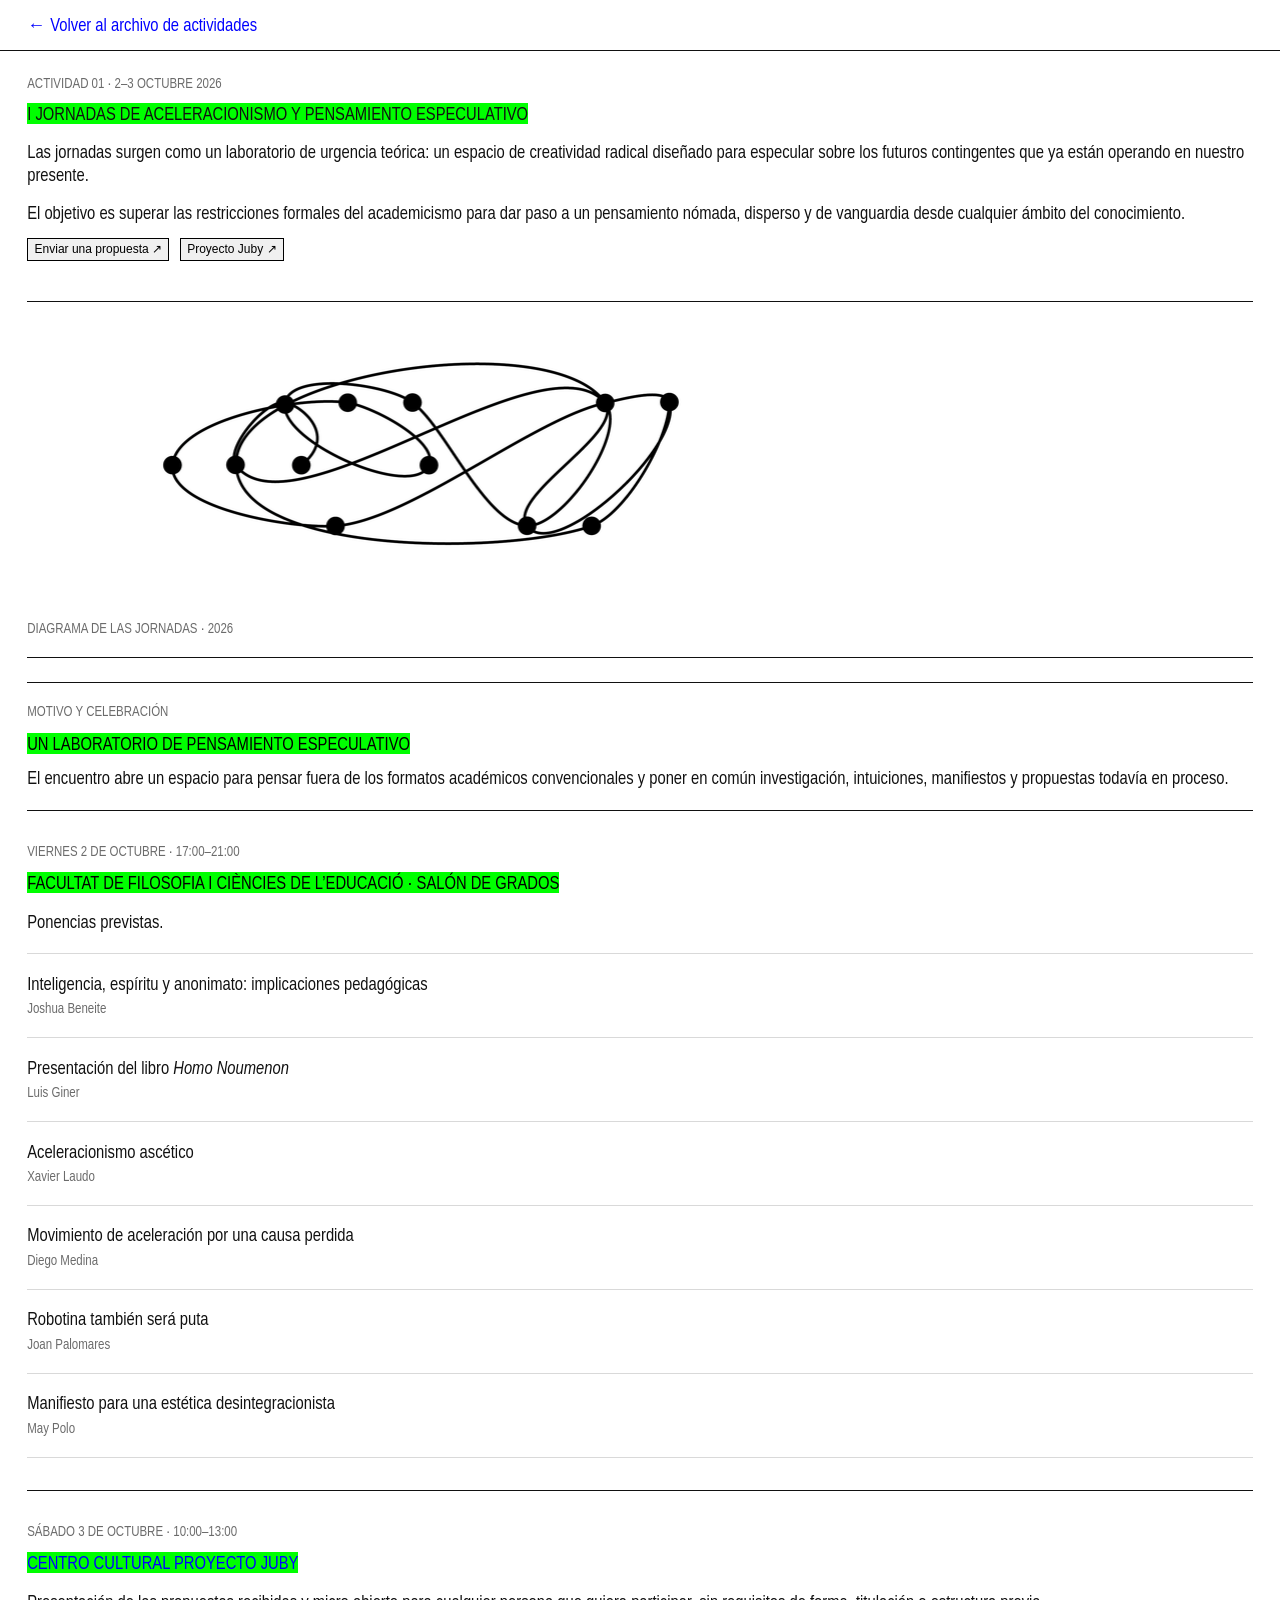
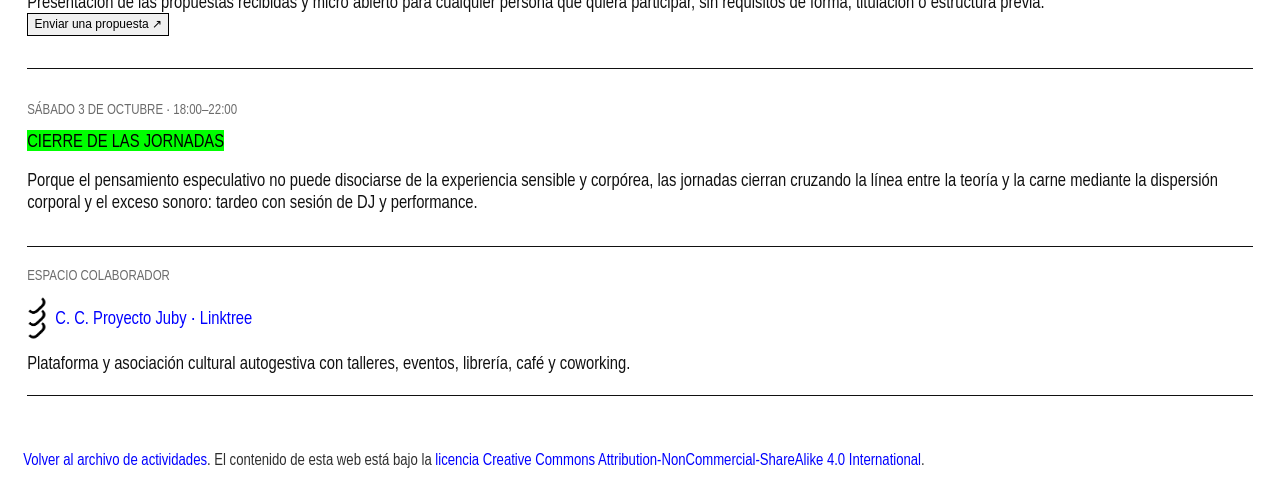
==== actividades/jornadas-aceleracionismo-2026/index.html @ 1d17f60e "Mantiene vivo el universo y reduce la escala" ====
<!doctype html>
<html lang="es">
  <head>
    <meta charset="UTF-8" />
    <meta name="viewport" content="width=device-width, initial-scale=1" />
    <meta name="ROBOTS" content="INDEX,FOLLOW" />
    <meta
      name="description"
      content="Programa de las I Jornadas de Aceleracionismo y Pensamiento Especulativo de KLUB DEL LIBRE, 2 y 3 de octubre de 2026."
    />
    <meta name="theme-color" content="#ffffff" media="(prefers-color-scheme: light)" />
    <meta name="theme-color" content="#000000" media="(prefers-color-scheme: dark)" />
    <link rel="stylesheet" href="../../style.css?v=20260817b" />
    <link rel="icon" type="image/png" href="../../assets/img/favicon/favicon-96x96.png" sizes="96x96" media="(prefers-color-scheme: light)" />
    <link rel="icon" type="image/svg+xml" href="../../assets/img/favicon/favicon.svg" media="(prefers-color-scheme: light)" />
    <link rel="icon" type="image/svg+xml" href="../../assets/img/favicon/favicon-dark.svg" media="(prefers-color-scheme: dark)" />
    <link rel="shortcut icon" href="../../assets/img/favicon/favicon.ico" media="(prefers-color-scheme: light)" />
    <title>I Jornadas de Aceleracionismo y Pensamiento Especulativo — KLUB DEL LIBRE</title>
  </head>
  <body class="cycle-page activity-page">
    <a class="skip-link" href="#contenido">Saltar al contenido</a>

    <header class="cycle-page-header">
      <a href="../../#actividades">← Volver al archivo de actividades</a>
    </header>

    <main id="contenido">
      <section class="section archive-section cycle-detail activity-detail">
        <div class="cycle-detail-heading">
          <p class="card-label">Actividad 01 · 2–3 octubre 2026</p>
          <h1 id="jornadas-2026-title">I Jornadas de Aceleracionismo y Pensamiento Especulativo</h1>
          <p>
            Las jornadas surgen como un laboratorio de urgencia teórica: un espacio de
            creatividad radical diseñado para especular sobre los futuros contingentes que
            ya están operando en nuestro presente.
          </p>
          <p>
            El objetivo es superar las restricciones formales del academicismo para dar paso
            a un pensamiento nómada, disperso y de vanguardia desde cualquier ámbito del
            conocimiento.
          </p>
          <p class="cycle-actions">
            <a href="https://form.jotform.com/261442561121042" target="_blank" rel="noopener noreferrer">Enviar una propuesta</a>
            <a href="https://www.instagram.com/cc.juby_/" target="_blank" rel="noopener noreferrer">Proyecto Juby</a>
          </p>
        </div>

        <figure class="event-visual">
          <img
            src="../../assets/img/activities/jornadas-aceleracionismo-2026.png"
            alt="Diagrama orbital de las Jornadas de Aceleracionismo y Pensamiento Especulativo"
            width="799"
            height="290"
          />
          <figcaption>Diagrama de las jornadas · 2026</figcaption>
        </figure>

        <article class="cycle-archive" aria-labelledby="jornadas-2026-title">
          <div class="cycle-foundation">
            <p class="card-label">Motivo y celebración</p>
            <h3>Un laboratorio de pensamiento especulativo</h3>
            <p>
              El encuentro abre un espacio para pensar fuera de los formatos académicos
              convencionales y poner en común investigación, intuiciones, manifiestos y
              propuestas todavía en proceso.
            </p>
          </div>

          <ol class="phase-list event-program">
            <li class="cycle-phase">
              <div class="phase-heading">
                <p class="card-label">Viernes 2 de octubre · 17:00–21:00</p>
                <h3>Facultat de Filosofia i Ciències de l’Educació · Salón de Grados</h3>
              </div>
              <div class="phase-body">
                <p>Ponencias previstas.</p>
                <ul class="cycle-reading-list">
                  <li>
                    <span>Inteligencia, espíritu y anonimato: implicaciones pedagógicas</span>
                    <small>Joshua Beneite</small>
                  </li>
                  <li>
                    <span>Presentación del libro <em>Homo Noumenon</em></span>
                    <small>Luis Giner</small>
                  </li>
                  <li>
                    <span>Aceleracionismo ascético</span>
                    <small>Xavier Laudo</small>
                  </li>
                  <li>
                    <span>Movimiento de aceleración por una causa perdida</span>
                    <small>Diego Medina</small>
                  </li>
                  <li>
                    <span>Robotina también será puta</span>
                    <small>Joan Palomares</small>
                  </li>
                  <li>
                    <span>Manifiesto para una estética desintegracionista</span>
                    <small>May Polo</small>
                  </li>
                </ul>
              </div>
            </li>

            <li class="cycle-phase">
              <div class="phase-heading">
                <p class="card-label">Sábado 3 de octubre · 10:00–13:00</p>
                <h3><a href="https://www.instagram.com/cc.juby_/" target="_blank" rel="noopener noreferrer">Centro Cultural Proyecto Juby</a></h3>
              </div>
              <div class="phase-body">
                <p>
                  Presentación de las propuestas recibidas y micro abierto para cualquier
                  persona que quiera participar, sin requisitos de forma, titulación o
                  estructura previa.
                </p>
                <p class="cycle-actions">
                  <a href="https://form.jotform.com/261442561121042" target="_blank" rel="noopener noreferrer">Enviar una propuesta</a>
                </p>
              </div>
            </li>

            <li class="cycle-phase">
              <div class="phase-heading">
                <p class="card-label">Sábado 3 de octubre · 18:00–22:00</p>
                <h3>Cierre de las jornadas</h3>
              </div>
              <div class="phase-body">
                <p>
                  Porque el pensamiento especulativo no puede disociarse de la experiencia
                  sensible y corpórea, las jornadas cierran cruzando la línea entre la teoría
                  y la carne mediante la dispersión corporal y el exceso sonoro: tardeo con
                  sesión de DJ y performance.
                </p>
              </div>
            </li>
          </ol>

          <div class="cycle-foundation">
            <p class="card-label">Espacio colaborador</p>
            <p class="event-partner-line">
              <img src="../../assets/img/partners/proyecto-juby-mark.png" alt="" />
              <a href="https://linktr.ee/proyectojuby" target="_blank" rel="noopener noreferrer">C. C. Proyecto Juby · Linktree</a>
            </p>
            <p>
              Plataforma y asociación cultural autogestiva con talleres, eventos, librería,
              café y coworking.
            </p>
          </div>
        </article>
      </section>
    </main>

    <footer class="site-footer cycle-page-footer">
      <p>
        <a href="../../#actividades">Volver al archivo de actividades</a>. El contenido de
        esta web está bajo la
        <a href="https://creativecommons.org/licenses/by-nc-sa/4.0/deed.es" target="_blank" rel="noopener noreferrer">licencia Creative Commons Attribution-NonCommercial-ShareAlike 4.0 International</a>.
      </p>
    </footer>
  </body>
</html>
---- style.css ----
@font-face {
  font-family: "Fira Code";
  src:
    url("assets/fonts/FiraCode-Regular.woff2") format("woff2"),
    url("assets/fonts/FiraCode-Regular.woff") format("woff"),
    url("assets/fonts/FiraCode-Regular.ttf") format("truetype");
  font-weight: 400;
  font-style: normal;
  font-display: swap;
}

:root {
  --paper: #ffffff;
  --ink: #111111;
  --quiet: #6b6b6b;
  --active: #228f46;
  --link-blue: #0000ff;
  --marker-green: #00ff00;
  --rule: #d9d9d9;
  --rail: 16rem;
  --content: 49rem;
  --section-type: 1.125rem;
  --section-leading: 1.25;
  --section-meta: 0.875rem;
  --footer-type: 1rem;
  --nav-type: 0.9375rem;
  --button-type: 0.75rem;
  --font-narrow: "Arial Narrow", "Aptos Narrow", "Helvetica Neue Condensed", "Liberation Sans Narrow", Arial, sans-serif;
}

* {
  box-sizing: border-box;
}

html {
  scroll-behavior: smooth;
}

body {
  margin: 0;
  background: var(--paper);
  color: var(--ink);
  font-family: var(--font-narrow);
  font-size: var(--section-type);
  font-stretch: condensed;
  font-weight: 400;
  line-height: var(--section-leading);
  text-rendering: auto;
}

img {
  display: block;
  max-width: 100%;
}

a {
  color: var(--link-blue);
  text-decoration: none;
}

a:hover,
a:focus-visible {
  background: var(--link-blue);
  color: #ffffff;
  text-decoration: none;
}

:focus-visible {
  outline: 2px solid var(--active);
  outline-offset: 3px;
}

.skip-link {
  position: fixed;
  top: 0.75rem;
  left: 0.75rem;
  z-index: 30;
  transform: translateY(-160%);
  padding: 0.4rem 0.55rem;
  background: var(--ink);
  color: var(--paper);
  text-decoration: none;
}

.skip-link:focus {
  transform: translateY(0);
}

.site-header {
  position: fixed;
  top: 0;
  left: 0;
  z-index: 10;
  width: var(--rail);
  padding: 0.85rem;
}

.header-inner {
  display: grid;
  align-content: start;
  gap: 0;
}

.site-nav {
  width: max-content;
  max-width: 100%;
  display: grid;
  justify-self: start;
  gap: 0;
  border-top: 1px solid var(--ink);
  border-right: 1px solid var(--ink);
  border-left: 1px solid var(--ink);
}

.nav-row,
.nav-spacer {
  width: 100%;
  min-height: 1.55rem;
  border-bottom: 1px solid var(--ink);
}

.nav-row {
  display: flex;
  align-items: center;
  padding: 0.15rem 0.35rem;
  color: var(--ink);
  font-family: var(--font-narrow);
  font-size: var(--nav-type);
  line-height: 1.15;
  letter-spacing: 0;
  text-decoration: none;
  text-transform: uppercase;
  white-space: nowrap;
}

.nav-row:hover,
.nav-row:focus-visible {
  background: var(--link-blue);
  color: var(--paper);
}

.nav-row.is-active {
  background: var(--paper);
  color: var(--link-blue);
}

.nav-row.registration-alert,
.nav-row.event-alert {
  background: #ffffff;
  color: #000000;
}

.nav-row.registration-alert.is-active,
.nav-row.event-alert.is-active {
  color: var(--link-blue);
}

.nav-row.registration-alert.is-alert-on,
.nav-row.event-alert.is-alert-on {
  background: var(--link-blue);
  color: var(--paper);
}

.nav-row.registration-alert:hover,
.nav-row.registration-alert:focus-visible,
.nav-row.event-alert:hover,
.nav-row.event-alert:focus-visible {
  background: var(--link-blue);
  color: var(--paper);
}

.nav-partner {
  gap: 0.35rem;
  color: var(--ink);
}

.nav-partner img {
  width: auto;
  height: 0.9rem;
  max-width: none;
  flex: 0 0 auto;
}

.nav-partner:hover img,
.nav-partner:focus-visible img {
  filter: invert(1);
}

.nav-future {
  cursor: default;
}

main {
  width: calc(100% - var(--rail));
  margin-left: var(--rail);
  min-height: 100vh;
}

.hero {
  min-height: 100svh;
  position: relative;
  padding: 0;
}

.hero-inner {
  position: absolute;
  bottom: 0.85rem;
  left: calc(-1 * var(--rail) + 0.85rem);
  z-index: 2;
  width: min(15rem, calc(100vw - 1.7rem));
  pointer-events: none;
}

.hero-wordmark {
  width: 100%;
  height: auto;
  margin: 0;
}

.kicker,
.card-label {
  margin: 0;
  color: var(--quiet);
  font-family: var(--font-narrow);
  font-size: var(--section-meta);
  line-height: var(--section-leading);
  letter-spacing: 0;
  text-transform: uppercase;
}

.hero h1 {
  width: 1px;
  height: 1px;
  position: absolute;
  overflow: hidden;
  clip: rect(0 0 0 0);
  white-space: nowrap;
}

.intro-actions {
  display: flex;
  flex-wrap: wrap;
  gap: 0.65rem;
  padding-top: 1rem;
}

.section {
  width: 100%;
  padding: 3.25rem 2.5rem;
}

.archive-intro + .cycle-heading {
  margin-top: 3.5rem;
}

.section-grid,
.wide-heading,
.reading-grid,
.contact-grid {
  width: 100%;
}

.section-grid {
  display: grid;
  grid-template-columns: 11rem minmax(0, 1fr);
  gap: 2.5rem;
}

.section-heading h2,
.wide-heading h2 {
  max-width: 28rem;
  margin: 0.55rem 0 0;
  font-size: var(--section-type);
  font-weight: 400;
  line-height: var(--section-leading);
  letter-spacing: 0;
}

.section-heading h2,
.wide-heading h2,
.cycle-foundation h3,
.phase-heading h3 {
  display: inline;
  background: var(--marker-green);
  color: #000000;
  text-transform: uppercase;
  -webkit-box-decoration-break: clone;
  box-decoration-break: clone;
}

.cycle-foundation h3,
.phase-heading h3 {
  width: fit-content;
}

.manifesto .section {
  width: 100%;
  max-width: none;
  padding: 1.25rem 1.45rem 0;
}

.manifesto {
  position: relative;
  z-index: 2;
}

.manifesto .section:last-child {
  padding-bottom: 2rem;
}

.manifesto .manifesto-unified {
  padding-top: 2.25rem;
}

.manifesto .section-grid {
  display: block;
}

.manifesto .section-heading {
  margin-bottom: 0.25rem;
}

.manifesto .section-heading h2 {
  max-width: none;
  font-size: var(--section-type);
  line-height: var(--section-leading);
}

.manifesto .prose {
  max-width: none;
  font-size: var(--section-type);
  line-height: var(--section-leading);
}

.manifesto-intro {
  width: 50%;
  margin: 0 auto 2rem;
  padding-inline: calc(0.425rem + 1px);
  text-align: justify;
  text-justify: inter-word;
}

.manifesto-intro p {
  text-align: inherit;
}

.manifesto .prose p {
  margin: 0 0 1rem;
}

.manifesto .prose .manifesto-refrain {
  text-align: center;
}

.manifesto .prose strong {
  color: inherit;
  font-weight: 400;
}

.manifesto blockquote {
  max-width: none;
  margin: 1.25rem 0;
  padding: 0;
  border: 0;
  font-size: var(--section-type);
  line-height: var(--section-leading);
}

.manifesto .sticky-heading {
  position: static;
}

.archive-section,
.contact {
  width: 100%;
  max-width: none;
  padding: 2.5rem 1.7rem;
}

.archive-section .section-grid {
  display: block;
}

.archive-section .section-heading,
.contact .section-heading {
  margin-bottom: 0.5rem;
}

.section-heading.has-title-action {
  display: flex;
  flex-wrap: wrap;
  align-items: flex-start;
  gap: 0.6rem;
}

.section-heading.has-title-action .title-action {
  flex: 0 0 auto;
  margin: 0.55rem 0 0;
  padding: 0;
}

.archive-section .section-heading h2,
.contact .section-heading h2 {
  max-width: none;
  font-size: var(--section-type);
  line-height: var(--section-leading);
}

.archive-section .prose,
.archive-section .wide-heading p:not(.kicker),
.contact .wide-heading p:not(.kicker),
.contact-grid a,
.archive-section .book-card h3,
.archive-section .book-card p:last-child {
  max-width: none;
  font-size: var(--section-type);
  line-height: var(--section-leading);
}

.archive-section .kicker,
.contact .kicker,
.archive-section .card-label,
.contact .contact-grid span {
  font-size: var(--section-meta);
}

.wide-heading {
  margin-bottom: 0.75rem;
}

.wide-heading p:not(.kicker) {
  max-width: 39rem;
  margin: 1rem 0 0;
  color: var(--quiet);
}

.archive-register {
  width: 100%;
  margin-top: 1rem;
  border-top: 1px solid var(--rule);
}

.archive-register p {
  display: block;
  margin: 0;
  padding: 0.85rem 0;
  border-bottom: 1px solid var(--rule);
  font-size: var(--section-type);
  line-height: var(--section-leading);
}

.archive-register span {
  display: block;
  margin-bottom: 0.2rem;
  color: var(--quiet);
  font-family: var(--font-narrow);
  font-size: var(--section-meta);
  text-transform: uppercase;
}

.intro-actions a,
.cycle-actions a,
.arena-channel h3 a {
  display: inline-block;
  padding: 0.2rem 0.4rem;
  border: 1px solid #000000;
  border-radius: 0;
  background: #f0f0f0;
  color: #000000;
  font-family: Arial, sans-serif;
  font-stretch: normal;
  font-size: var(--button-type);
  line-height: normal;
  text-decoration: none;
}

.intro-actions a::after,
.cycle-actions a::after,
.arena-channel h3 a::after {
  content: " \2197";
}

.intro-actions a:hover,
.intro-actions a:focus-visible,
.cycle-actions a:hover,
.cycle-actions a:focus-visible,
.arena-channel h3 a:hover,
.arena-channel h3 a:focus-visible {
  background: #dcdcdc;
  color: #000000;
}

.curation .prose strong {
  color: inherit;
  font-weight: 400;
}

.arena-channels {
  display: grid;
  gap: 1rem;
  width: 100%;
  margin-top: 2.25rem;
}

.arena-channel {
  min-width: 0;
}

.arena-channel h3 {
  margin: 0 0 1rem;
  font-size: var(--section-type);
  font-weight: 400;
  line-height: var(--section-leading);
}

.arena-channel h3 a {
  white-space: nowrap;
}

.arena-carousel {
  display: block;
  width: 100%;
  overflow: hidden;
  padding: 0 0 0.65rem;
  scrollbar-width: none;
  -ms-overflow-style: none;
  cursor: default;
}

.arena-carousel::-webkit-scrollbar {
  display: none;
  width: 0;
  height: 0;
}

.arena-carousel-track {
  display: flex;
  width: max-content;
  align-items: flex-start;
  gap: 0.75rem;
  transform: translate3d(0, 0, 0);
}

.arena-carousel.is-looping .arena-carousel-track {
  animation: arena-continuous-loop var(--arena-loop-duration) linear infinite;
  will-change: transform;
}

.arena-carousel:focus-within .arena-carousel-track {
  animation-play-state: paused;
}

@keyframes arena-continuous-loop {
  from {
    transform: translate3d(0, 0, 0);
  }

  to {
    transform: translate3d(var(--arena-loop-offset), 0, 0);
  }
}

.arena-card {
  display: grid;
  width: min(9rem, 68vw);
  flex: 0 0 min(9rem, 68vw);
  grid-template-rows: auto auto;
  align-content: start;
  gap: 0.7rem;
  min-width: 0;
  border: 0;
  background: transparent;
  color: var(--ink);
  text-decoration: none;
  cursor: pointer;
}

.arena-card:hover,
.arena-card:focus-visible {
  background: transparent;
  color: var(--ink);
}

.arena-card-media {
  display: grid;
  aspect-ratio: 1;
  place-items: center;
  overflow: hidden;
  background: #f0f0f0;
  color: var(--ink);
  font-size: var(--section-type);
  text-transform: uppercase;
}

.arena-card-media img {
  width: 100%;
  height: 100%;
  object-fit: cover;
}

.arena-card-copy {
  display: block;
  min-width: 0;
  padding: 0;
}

.arena-card-title {
  margin: 0;
  font-size: var(--section-type);
  line-height: var(--section-leading);
  overflow-wrap: anywhere;
}

.arena-card:hover .arena-card-title,
.arena-card:focus-visible .arena-card-title {
  background: var(--link-blue);
  color: var(--paper);
}

.arena-carousel-status {
  min-width: min(32rem, 75vw);
  margin: 0;
  padding: 1.5rem 0;
  font-size: var(--section-type);
  line-height: var(--section-leading);
}

.archive-card-list {
  display: grid;
  grid-template-columns: repeat(auto-fit, minmax(min(16rem, 100%), 16rem));
  align-items: start;
  gap: 1.5rem;
  margin: 2rem 0 0;
  padding: 0;
  list-style: none;
}

.archive-card-list > li {
  min-width: 0;
}

.publication-index-list {
  display: block;
  width: 100%;
  margin-top: 1.25rem;
  border-top: 1px solid rgb(17 17 17 / 22%);
}

.publication-index-list > li {
  border-bottom: 1px solid rgb(17 17 17 / 22%);
}

.publication-register-row {
  display: grid;
  grid-template-columns: repeat(5, minmax(0, 1fr));
  align-items: center;
  min-height: 12rem;
  padding: 0.6rem 0;
}

.publication-index-list .publication-register-media {
  width: 8rem;
  justify-self: start;
}

.publication-index-list .publication-register-meta,
.publication-index-list .publication-register-title,
.publication-index-list .publication-register-description,
.publication-index-list .publication-register-action {
  min-width: 0;
  margin: 0;
}

.publication-index-list .archive-card .publication-register-meta {
  color: var(--ink);
  font-size: var(--section-type);
}

.publication-index-list .publication-register-title {
  padding-right: 1rem;
  text-transform: none;
}

.publication-index-list .archive-card > .publication-register-description {
  margin: 0;
  padding-right: 1rem;
}

.publication-index-list .publication-register-action {
  justify-self: end;
}

.cycle-index-list {
  grid-template-columns: minmax(0, 16rem);
}

.cycle-register {
  width: 100%;
  margin: 1.25rem 0 0;
  padding: 0;
  border-top: 1px solid rgb(17 17 17 / 22%);
  list-style: none;
}

.cycle-register-row {
  display: grid;
  grid-template-columns: repeat(4, minmax(0, 1fr));
  align-items: center;
  gap: 0;
  min-height: 2.6rem;
  padding: 0.42rem 0;
  border-bottom: 1px solid rgb(17 17 17 / 22%);
}

.cycle-register-row.is-open {
  background: rgb(0 0 255 / 6%);
}

.cycle-register-index {
  color: var(--ink);
  font-family: var(--font-narrow);
  font-size: var(--section-type);
  line-height: var(--section-leading);
}

.cycle-register-row h3 {
  margin: 0;
  font-size: var(--section-type);
  font-weight: 400;
  line-height: var(--section-leading);
  letter-spacing: 0;
  text-transform: none;
}

.cycle-register-period,
.cycle-register-action {
  margin: 0;
}

.cycle-register-period {
  color: var(--ink);
  font-family: var(--font-narrow);
  font-size: var(--section-type);
  line-height: var(--section-leading);
  text-transform: uppercase;
}

.cycle-register-action {
  justify-self: end;
}

.cycle-register-action a {
  display: inline-block;
  padding: 0.2rem 0.4rem;
  border: 1px solid #000000;
  border-radius: 0;
  background: #f0f0f0;
  color: #000000;
  font-family: Arial, sans-serif;
  font-stretch: normal;
  font-size: var(--button-type);
  line-height: normal;
  text-decoration: none;
  white-space: nowrap;
}

.cycle-register-action a::after {
  content: " \2197";
}

.cycle-register-action a:hover,
.cycle-register-action a:focus-visible {
  background: #dcdcdc;
  color: #000000;
}

.cycle-register-action a.is-alert-on {
  border-color: var(--link-blue);
  background: var(--link-blue);
  color: var(--paper);
}

.publication-index-list .archive-card-media {
  aspect-ratio: 210 / 297;
}

.archive-card {
  width: 100%;
  min-width: 0;
}

.archive-card-media {
  position: relative;
  display: grid;
  width: 100%;
  aspect-ratio: 1;
  place-items: center;
  overflow: hidden;
  border: 1px solid var(--ink);
  background: #f0f0f0;
}

.archive-card-media:hover,
.archive-card-media:focus-visible {
  background: #f0f0f0;
}

.archive-card-media img {
  position: absolute;
  inset: 0;
  width: 100%;
  height: 100%;
  object-fit: cover;
}

.archive-card-media.is-contain,
.archive-card-media.is-contain:hover,
.archive-card-media.is-contain:focus-visible {
  background: var(--paper);
}

.archive-card-media.is-contain img {
  object-fit: contain;
}

.cycle-card-media {
  width: 8rem;
  background: var(--paper);
  color: var(--ink);
  font-family: var(--font-narrow);
  text-decoration: none;
}

.cycle-card-media:hover,
.cycle-card-media:focus-visible {
  background: var(--paper);
  color: var(--ink);
}

.cycle-card-media span {
  display: grid;
  place-items: center;
  font-size: 2.15rem;
  line-height: 1;
}

.archive-card .card-label {
  margin: 0.7rem 0 0;
  color: var(--link-blue);
}

.archive-card h3 {
  margin: 0.35rem 0 0;
  font-size: var(--section-type);
  font-weight: 400;
  line-height: var(--section-leading);
  text-transform: uppercase;
}

.archive-card > p:not(.card-label, .cycle-actions) {
  margin: 0.55rem 0 0;
  font-size: var(--section-type);
  line-height: var(--section-leading);
}

.activity-index-list {
  margin-top: 2rem;
}

.cycle-actions {
  display: flex;
  flex-wrap: wrap;
  gap: 0.65rem;
  margin: 0.85rem 0 0;
}

.cycle-page main {
  width: 100%;
  margin-left: 0;
}

.cycle-page-header {
  width: 100%;
  padding: 0.85rem 1.7rem;
  border-bottom: 1px solid var(--ink);
}

.cycle-page-header a {
  font-size: var(--section-type);
  line-height: var(--section-leading);
}

.cycle-detail {
  padding-top: 1.5rem;
}

.cycle-detail-heading {
  margin-bottom: 2.5rem;
}

.cycle-detail-heading .card-label {
  margin-bottom: 0.65rem;
}

.cycle-detail-heading h1 {
  display: inline;
  margin: 0;
  background: var(--marker-green);
  color: var(--ink);
  font-size: var(--section-type);
  font-weight: 400;
  line-height: var(--section-leading);
  text-transform: uppercase;
  -webkit-box-decoration-break: clone;
  box-decoration-break: clone;
}

.cycle-detail-heading > p:not(.card-label, .cycle-actions) {
  max-width: none;
  margin: 1rem 0 0;
  font-size: var(--section-type);
  line-height: var(--section-leading);
}

.cycle-page-footer {
  border-top: 1px solid var(--ink);
}

.event-visual {
  margin: 0 0 1.5rem;
  padding: 1.25rem 0;
  border-top: 1px solid var(--ink);
  border-bottom: 1px solid var(--ink);
}

.event-visual img {
  width: min(100%, 50rem);
  height: auto;
}

.event-visual figcaption {
  margin-top: 0.5rem;
  color: var(--quiet);
  font-family: var(--font-narrow);
  font-size: var(--section-meta);
  text-transform: uppercase;
}

.event-partner-line {
  display: flex;
  align-items: center;
  gap: 0.55rem;
}

.event-partner-line img {
  width: auto;
  height: 2.75rem;
  max-width: none;
}

.cycle-archive {
  width: 100%;
  border-top: 1px solid var(--ink);
}

.cycle-foundation {
  display: block;
  padding: 1.25rem 0;
  border-bottom: 1px solid var(--ink);
}

.cycle-foundation .card-label {
  margin: 0 0 0.75rem;
}

.cycle-foundation h3,
.phase-heading h3 {
  margin: 0;
  font-size: var(--section-type);
  font-weight: 400;
  line-height: var(--section-leading);
}

.cycle-foundation > p:not(.card-label) {
  max-width: none;
  margin: 0.75rem 0 0;
  font-size: var(--section-type);
  line-height: var(--section-leading);
}

.phase-list,
.cycle-reading-list {
  margin: 0;
  padding: 0;
  list-style: none;
}

.cycle-phase {
  display: block;
  padding: 2rem 0;
  border-bottom: 1px solid var(--ink);
}

.phase-heading .card-label {
  margin: 0 0 0.75rem;
}

.phase-heading {
  margin-bottom: 1rem;
}

.phase-body > p {
  max-width: none;
  margin: 0;
  font-size: var(--section-type);
  line-height: var(--section-leading);
}

.cycle-reading-list {
  margin-top: 1.25rem;
  border-top: 1px solid var(--rule);
}

.cycle-reading-list li {
  display: block;
  padding: 1.15rem 0;
  border-bottom: 1px solid var(--rule);
}

.cycle-reading-list span {
  font-size: var(--section-type);
  line-height: var(--section-leading);
}

.cycle-reading-list small {
  display: block;
  margin-top: 0.25rem;
  color: var(--quiet);
  font-family: var(--font-narrow);
  font-size: var(--section-meta);
  line-height: 1.4;
}

.sticky-heading {
  align-self: start;
  position: sticky;
  top: 1.7rem;
}

.prose {
  max-width: none;
  font-size: var(--section-type);
  line-height: var(--section-leading);
}

.prose p {
  margin: 0 0 1rem;
}

.prose p:last-child {
  margin-bottom: 0;
}

.prose strong {
  font-weight: 400;
  color: var(--active);
}

.ref-link,
.crisis-link,
.own-link {
  color: var(--link-blue);
  background: transparent;
  padding: 0;
  text-decoration: none;
}

blockquote {
  max-width: none;
  margin: 2.25rem 0;
  padding-left: 1rem;
  border-left: 1px solid var(--ink);
  font-size: var(--section-type);
  line-height: var(--section-leading);
}

.section-dark,
.section-accent {
  background: transparent;
  color: var(--ink);
}

.section-dark .kicker,
.section-dark .prose,
.section-dark a {
  color: inherit;
}

.section-dark a {
  text-decoration-color: var(--active);
}

.ethos-list {
  display: block;
  margin: 1.25rem 0 0;
  padding: 0;
  list-style: none;
}

.ethos-list li {
  padding: 0;
  border: 0;
}

.ethos-list li::before {
  content: "* ";
  color: inherit;
}

.reading-grid {
  display: grid;
  grid-template-columns: repeat(2, minmax(0, 1fr));
  column-gap: 1.5rem;
  row-gap: 1.75rem;
}

.book-card {
  min-height: 0;
  display: block;
  padding: 0;
  border: 0;
  border-radius: 0;
  background: transparent;
}

.book-card h3 {
  max-width: 19rem;
  margin: 0.8rem 0 0.75rem;
  font-size: var(--section-type);
  font-weight: 400;
  line-height: var(--section-leading);
}

.book-card p:last-child {
  max-width: 22rem;
  margin: 0;
  color: var(--quiet);
  font-size: 0.88rem;
  line-height: 1.4;
}

.contact-grid {
  display: grid;
  gap: 0.6rem;
}

.contact-grid a {
  display: block;
  width: 100%;
  min-height: 0;
  padding: 0.55rem 0;
  border: 0;
  border-top: 1px solid var(--rule);
  border-radius: 0;
  background: transparent;
  overflow-wrap: anywhere;
  text-decoration: none;
}

.contact-grid a:last-child {
  border-bottom: 1px solid var(--rule);
}

.contact-grid a:hover,
.contact-grid a:focus-visible {
  background: transparent;
  color: var(--active);
}

.contact-grid span {
  display: block;
  margin-bottom: 0.2rem;
  color: var(--quiet);
  font-family: var(--font-narrow);
  font-size: var(--section-meta);
  text-transform: uppercase;
}

.site-footer {
  width: 100%;
  max-width: none;
  margin-left: 0;
  padding: 0.85rem 1.45rem 1rem;
  border-top: 0;
  color: rgb(17 17 17 / 88%);
  font-size: var(--footer-type);
  line-height: var(--section-leading);
}

.site-footer p {
  width: 100%;
  max-width: none;
  margin: 0;
}

@media (max-width: 920px) {
  :root {
    --rail: 100%;
  }

  .site-header {
    position: static;
    width: 100%;
    padding: 0.85rem;
  }

  .header-inner {
    gap: 1.5rem;
  }

  .site-nav {
    display: grid;
  }

  main,
  .site-footer {
    margin-left: 0;
  }

  main {
    width: 100%;
  }

  .hero {
    min-height: max(52rem, calc(100svh - 17rem));
    padding: 0;
  }

  .hero-inner {
    bottom: 0.85rem;
    left: 0.85rem;
    width: min(15rem, calc(100% - 1.7rem));
  }

  .hero-wordmark {
    margin: 0;
  }

  .section {
    width: min(100% - 2.4rem, 60rem);
  }

  .site-footer {
    width: 100%;
    padding-right: 1.2rem;
    padding-left: 1.2rem;
  }

  .section {
    padding: 2.1rem 0;
  }

  .archive-section,
  .contact {
    width: 100%;
    padding: 2.1rem 1.2rem;
  }

  .section-grid,
  .intro .section-grid,
  .manifesto .section-grid,
  .archive-section .section-grid,
  .cycle-foundation,
  .cycle-phase {
    grid-template-columns: 1fr;
    gap: 1.25rem;
  }

  .cycle-foundation .card-label,
  .cycle-foundation > p:not(.card-label) {
    grid-row: auto;
    grid-column: auto;
  }

  .archive-register p {
    grid-template-columns: 10rem minmax(0, 1fr);
    gap: 1.25rem;
  }

  .cycle-reading-list li {
    grid-template-columns: 1fr;
    gap: 0.35rem;
  }

  .sticky-heading {
    position: static;
  }
}

@media (max-width: 560px) {
  :root {
    --section-type: 1.125rem;
    --section-meta: 0.875rem;
    --footer-type: 1rem;
  }

  body {
    font-size: var(--section-type);
  }

  .manifesto-intro {
    width: 100%;
    padding-inline: 0;
    text-align: left;
  }

  .site-header {
    position: relative;
  }

  .site-nav {
    margin-top: 0;
  }

  .nav-row {
    min-height: 1.55rem;
    padding: 0.15rem 0.35rem;
    font-size: var(--nav-type);
  }

  .nav-spacer {
    min-height: 1.55rem;
  }

  .hero {
    min-height: max(52rem, calc(100svh - 17rem));
  }

  .section {
    padding: 1.65rem 0;
  }

  .archive-section,
  .contact {
    padding: 1.65rem 1.15rem;
  }

  .manifesto .section-heading h2,
  .manifesto .prose,
  .manifesto blockquote {
    font-size: var(--section-type);
  }

  .archive-section .prose,
  .archive-section .wide-heading p:not(.kicker),
  .contact .wide-heading p:not(.kicker),
  .contact-grid a,
  .archive-section .book-card h3,
  .archive-section .book-card p:last-child,
  .archive-section .section-heading h2,
  .contact .section-heading h2,
  .archive-register p,
  .cycle-foundation h3,
  .phase-heading h3,
  .phase-body > p {
    font-size: var(--section-type);
  }

  .archive-register p {
    grid-template-columns: 1fr;
    gap: 0.2rem;
  }

  .cycle-register-row {
    grid-template-columns: 2.5rem minmax(0, 1fr);
    gap: 0.2rem 0.6rem;
    padding: 0.6rem 0.35rem;
  }

  .cycle-register-index {
    grid-row: 1 / span 3;
    align-self: start;
    padding-top: 0.15rem;
  }

  .cycle-register-period,
  .cycle-register-action {
    grid-column: 2;
  }

  .cycle-register-action {
    justify-self: start;
    margin-top: 0.25rem;
  }

  .publication-register-row {
    grid-template-columns: 4.75rem minmax(0, 1fr);
    gap: 0.25rem 0.85rem;
    min-height: 0;
    padding: 0.75rem 0;
  }

  .publication-index-list .publication-register-media {
    grid-row: 1 / span 4;
    width: 4.75rem;
    align-self: start;
  }

  .publication-index-list .publication-register-meta,
  .publication-index-list .publication-register-title,
  .publication-index-list .publication-register-description,
  .publication-index-list .publication-register-action {
    grid-column: 2;
  }

  .publication-index-list .publication-register-title,
  .publication-index-list .archive-card > .publication-register-description {
    padding-right: 0;
  }

  .publication-index-list .publication-register-action {
    justify-self: start;
  }

  .cycle-foundation > p:not(.card-label),
  .cycle-reading-list span {
    font-size: var(--section-type);
  }

  .cycle-reading-list small {
    font-size: var(--section-meta);
  }

  .site-footer {
    font-size: var(--footer-type);
  }

  .section-heading h2,
  .wide-heading h2 {
    font-size: var(--section-type);
  }

  .arena-card-title {
    font-size: var(--section-type);
  }

  .reading-grid {
    grid-template-columns: 1fr;
    gap: 1.375rem;
  }

}

html[data-theme="neon"] {
  --paper: #000000;
  --ink: #00ff00;
  --quiet: rgb(0 255 0 / 62%);
  --active: #00ff00;
  --link-blue: #00ff00;
  --marker-green: #00ff00;
  --rule: rgb(0 255 0 / 28%);
  color-scheme: dark;
}

html[data-theme="neon"] ::selection {
  background: #00ff00;
  color: #000000;
}

html[data-theme="neon"] a:hover,
html[data-theme="neon"] a:focus-visible {
  color: #000000;
}

html[data-theme="neon"] .nav-row.registration-alert,
html[data-theme="neon"] .nav-row.event-alert {
  background: #000000;
  color: #00ff00;
}

html[data-theme="neon"] .nav-row.registration-alert.is-alert-on,
html[data-theme="neon"] .nav-row.event-alert.is-alert-on,
html[data-theme="neon"] .nav-row.registration-alert:hover,
html[data-theme="neon"] .nav-row.registration-alert:focus-visible,
html[data-theme="neon"] .nav-row.event-alert:hover,
html[data-theme="neon"] .nav-row.event-alert:focus-visible {
  background: #00ff00;
  color: #000000;
}

html[data-theme="neon"] .nav-partner img,
html[data-theme="neon"] .hero-wordmark {
  filter: brightness(0) saturate(100%) invert(72%) sepia(100%) saturate(4800%) hue-rotate(84deg) brightness(118%) contrast(119%);
}

html[data-theme="neon"] .intro-actions a,
html[data-theme="neon"] .cycle-actions a,
html[data-theme="neon"] .arena-channel h3 a,
html[data-theme="neon"] .cycle-register-action a {
  border-color: #00ff00;
  background: #000000;
  color: #00ff00;
}

html[data-theme="neon"] .intro-actions a:hover,
html[data-theme="neon"] .intro-actions a:focus-visible,
html[data-theme="neon"] .cycle-actions a:hover,
html[data-theme="neon"] .cycle-actions a:focus-visible,
html[data-theme="neon"] .arena-channel h3 a:hover,
html[data-theme="neon"] .arena-channel h3 a:focus-visible,
html[data-theme="neon"] .cycle-register-action a:hover,
html[data-theme="neon"] .cycle-register-action a:focus-visible,
html[data-theme="neon"] .cycle-register-action a.is-alert-on {
  border-color: #00ff00;
  background: #00ff00;
  color: #000000;
}

html[data-theme="neon"] .cycle-register,
html[data-theme="neon"] .publication-index-list {
  border-color: rgb(0 255 0 / 32%);
}

html[data-theme="neon"] .cycle-register-row,
html[data-theme="neon"] .publication-index-list > li {
  border-color: rgb(0 255 0 / 32%);
}

html[data-theme="neon"] .cycle-register-row.is-open,
html[data-theme="neon"] .arena-card-media,
html[data-theme="neon"] .archive-card-media,
html[data-theme="neon"] .archive-card-media.is-contain {
  background: #000000;
}

html[data-theme="neon"] .arena-card-media img,
html[data-theme="neon"] .archive-card-media img,
html[data-theme="neon"] .event-visual img {
  filter: grayscale(1) contrast(1.65) brightness(0.72) sepia(1) saturate(9) hue-rotate(70deg);
}

@media (prefers-reduced-motion: reduce) {
  *,
  *::before,
  *::after {
    scroll-behavior: auto !important;
  }
}
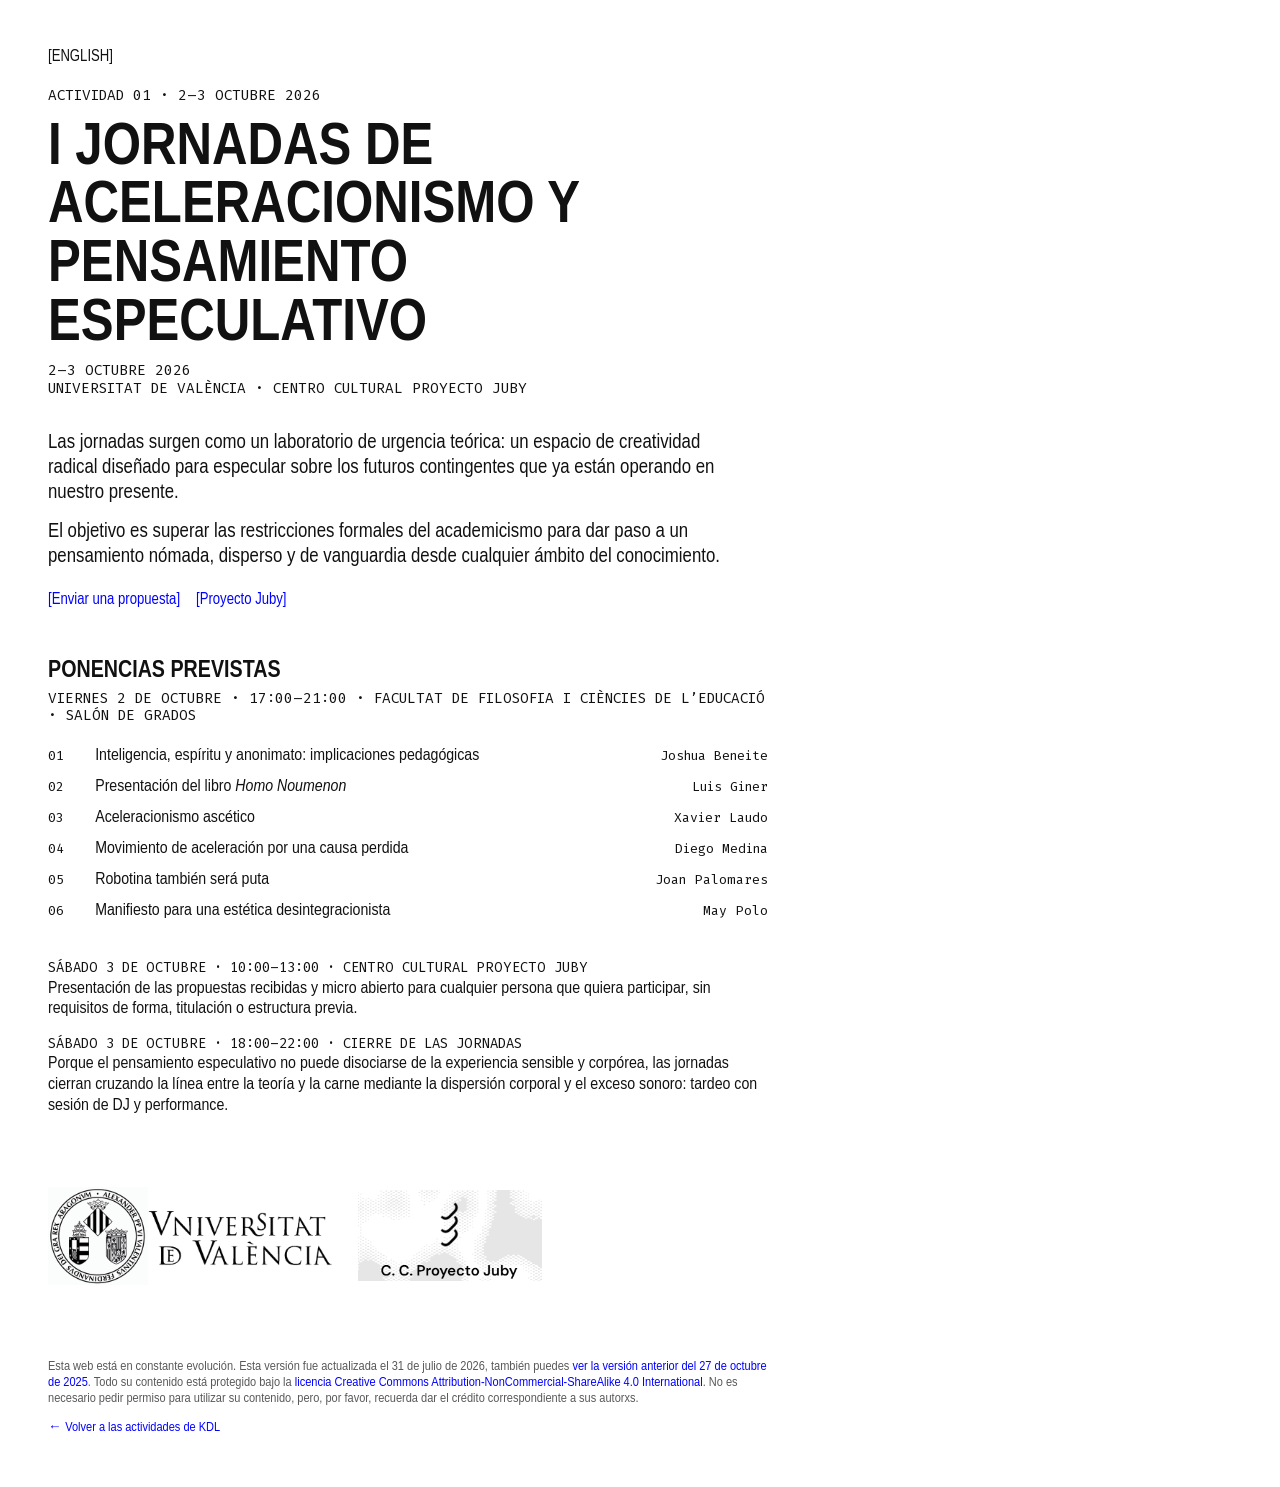
==== commit d799a014: "Añade versión bilingüe y simplifica las jornadas" ====
--- a/actividades/jornadas-aceleracionismo-2026/index.html
+++ b/actividades/jornadas-aceleracionismo-2026/index.html
@@ -10,25 +10,30 @@
     />
     <meta name="theme-color" content="#ffffff" media="(prefers-color-scheme: light)" />
     <meta name="theme-color" content="#000000" media="(prefers-color-scheme: dark)" />
-    <link rel="stylesheet" href="../../style.css?v=20260817b" />
+    <link rel="stylesheet" href="../../style.css?v=20260827c" />
+    <link rel="stylesheet" href="jornadas.css?v=20260827c" />
     <link rel="icon" type="image/png" href="../../assets/img/favicon/favicon-96x96.png" sizes="96x96" media="(prefers-color-scheme: light)" />
     <link rel="icon" type="image/svg+xml" href="../../assets/img/favicon/favicon.svg" media="(prefers-color-scheme: light)" />
     <link rel="icon" type="image/svg+xml" href="../../assets/img/favicon/favicon-dark.svg" media="(prefers-color-scheme: dark)" />
     <link rel="shortcut icon" href="../../assets/img/favicon/favicon.ico" media="(prefers-color-scheme: light)" />
     <title>I Jornadas de Aceleracionismo y Pensamiento Especulativo — KLUB DEL LIBRE</title>
+    <script src="../../language.js?v=20260827c" defer></script>
   </head>
-  <body class="cycle-page activity-page">
+  <body class="jornadas-page" data-page="jornadas">
     <a class="skip-link" href="#contenido">Saltar al contenido</a>
 
-    <header class="cycle-page-header">
-      <a href="../../#actividades">← Volver al archivo de actividades</a>
-    </header>
+    <main class="jornadas-shell" id="contenido">
+      <button class="language-toggle jornadas-language-toggle" type="button" data-language-toggle aria-pressed="false">[ENGLISH]</button>
 
-    <main id="contenido">
-      <section class="section archive-section cycle-detail activity-detail">
-        <div class="cycle-detail-heading">
-          <p class="card-label">Actividad 01 · 2–3 octubre 2026</p>
-          <h1 id="jornadas-2026-title">I Jornadas de Aceleracionismo y Pensamiento Especulativo</h1>
+      <header class="jornadas-heading">
+        <p class="jornadas-kicker">ACTIVIDAD 01 · 2–3 OCTUBRE 2026</p>
+        <h1 class="jornadas-title">I JORNADAS DE ACELERACIONISMO Y PENSAMIENTO ESPECULATIVO</h1>
+        <p class="jornadas-meta">
+          2–3 OCTUBRE 2026<br />
+          UNIVERSITAT DE VALÈNCIA · CENTRO CULTURAL PROYECTO JUBY
+        </p>
+
+        <div class="jornadas-lead">
           <p>
             Las jornadas surgen como un laboratorio de urgencia teórica: un espacio de
             creatividad radical diseñado para especular sobre los futuros contingentes que
@@ -39,124 +44,102 @@
             a un pensamiento nómada, disperso y de vanguardia desde cualquier ámbito del
             conocimiento.
           </p>
-          <p class="cycle-actions">
-            <a href="https://form.jotform.com/261442561121042" target="_blank" rel="noopener noreferrer">Enviar una propuesta</a>
-            <a href="https://www.instagram.com/cc.juby_/" target="_blank" rel="noopener noreferrer">Proyecto Juby</a>
+        </div>
+
+        <p class="jornadas-actions">
+          <a href="https://form.jotform.com/261442561121042" target="_blank" rel="noopener noreferrer">Enviar una propuesta</a>
+          <a href="https://linktr.ee/proyectojuby" target="_blank" rel="noopener noreferrer">Proyecto Juby</a>
+        </p>
+      </header>
+
+      <section class="jornadas-program" aria-labelledby="programa-jornadas">
+        <h2 id="programa-jornadas">PONENCIAS PREVISTAS</h2>
+        <p class="jornadas-program-intro">
+          VIERNES 2 DE OCTUBRE · 17:00–21:00 · FACULTAT DE FILOSOFIA I CIÈNCIES DE L’EDUCACIÓ · SALÓN DE GRADOS
+        </p>
+
+        <ol class="jornadas-talks">
+          <li>
+            <span class="talk-index">01</span>
+            <span class="talk-title">Inteligencia, espíritu y anonimato: implicaciones pedagógicas</span>
+            <span class="talk-speaker">Joshua Beneite</span>
+          </li>
+          <li>
+            <span class="talk-index">02</span>
+            <span class="talk-title">Presentación del libro <em>Homo Noumenon</em></span>
+            <span class="talk-speaker">Luis Giner</span>
+          </li>
+          <li>
+            <span class="talk-index">03</span>
+            <span class="talk-title">Aceleracionismo ascético</span>
+            <span class="talk-speaker">Xavier Laudo</span>
+          </li>
+          <li>
+            <span class="talk-index">04</span>
+            <span class="talk-title">Movimiento de aceleración por una causa perdida</span>
+            <span class="talk-speaker">Diego Medina</span>
+          </li>
+          <li>
+            <span class="talk-index">05</span>
+            <span class="talk-title">Robotina también será puta</span>
+            <span class="talk-speaker">Joan Palomares</span>
+          </li>
+          <li>
+            <span class="talk-index">06</span>
+            <span class="talk-title">Manifiesto para una estética desintegracionista</span>
+            <span class="talk-speaker">May Polo</span>
+          </li>
+        </ol>
+
+        <div class="jornadas-saturday">
+          <p>
+            <strong>SÁBADO 3 DE OCTUBRE · 10:00–13:00 · CENTRO CULTURAL PROYECTO JUBY</strong><br />
+            Presentación de las propuestas recibidas y micro abierto para cualquier persona
+            que quiera participar, sin requisitos de forma, titulación o estructura previa.
+          </p>
+          <p>
+            <strong>SÁBADO 3 DE OCTUBRE · 18:00–22:00 · CIERRE DE LAS JORNADAS</strong><br />
+            Porque el pensamiento especulativo no puede disociarse de la experiencia sensible
+            y corpórea, las jornadas cierran cruzando la línea entre la teoría y la carne
+            mediante la dispersión corporal y el exceso sonoro: tardeo con sesión de DJ y
+            performance.
           </p>
         </div>
+      </section>
 
-        <figure class="event-visual">
+      <section class="jornadas-partners" aria-label="Instituciones colaboradoras">
+        <a href="https://www.uv.es/" target="_blank" rel="noopener noreferrer" aria-label="Universitat de València">
           <img
-            src="../../assets/img/activities/jornadas-aceleracionismo-2026.png"
-            alt="Diagrama orbital de las Jornadas de Aceleracionismo y Pensamiento Especulativo"
-            width="799"
-            height="290"
+            class="uv-logo"
+            src="../../assets/img/partners/universitat-valencia.png"
+            alt="Universitat de València"
+            width="800"
+            height="450"
           />
-          <figcaption>Diagrama de las jornadas · 2026</figcaption>
-        </figure>
-
-        <article class="cycle-archive" aria-labelledby="jornadas-2026-title">
-          <div class="cycle-foundation">
-            <p class="card-label">Motivo y celebración</p>
-            <h3>Un laboratorio de pensamiento especulativo</h3>
-            <p>
-              El encuentro abre un espacio para pensar fuera de los formatos académicos
-              convencionales y poner en común investigación, intuiciones, manifiestos y
-              propuestas todavía en proceso.
-            </p>
-          </div>
-
-          <ol class="phase-list event-program">
-            <li class="cycle-phase">
-              <div class="phase-heading">
-                <p class="card-label">Viernes 2 de octubre · 17:00–21:00</p>
-                <h3>Facultat de Filosofia i Ciències de l’Educació · Salón de Grados</h3>
-              </div>
-              <div class="phase-body">
-                <p>Ponencias previstas.</p>
-                <ul class="cycle-reading-list">
-                  <li>
-                    <span>Inteligencia, espíritu y anonimato: implicaciones pedagógicas</span>
-                    <small>Joshua Beneite</small>
-                  </li>
-                  <li>
-                    <span>Presentación del libro <em>Homo Noumenon</em></span>
-                    <small>Luis Giner</small>
-                  </li>
-                  <li>
-                    <span>Aceleracionismo ascético</span>
-                    <small>Xavier Laudo</small>
-                  </li>
-                  <li>
-                    <span>Movimiento de aceleración por una causa perdida</span>
-                    <small>Diego Medina</small>
-                  </li>
-                  <li>
-                    <span>Robotina también será puta</span>
-                    <small>Joan Palomares</small>
-                  </li>
-                  <li>
-                    <span>Manifiesto para una estética desintegracionista</span>
-                    <small>May Polo</small>
-                  </li>
-                </ul>
-              </div>
-            </li>
-
-            <li class="cycle-phase">
-              <div class="phase-heading">
-                <p class="card-label">Sábado 3 de octubre · 10:00–13:00</p>
-                <h3><a href="https://www.instagram.com/cc.juby_/" target="_blank" rel="noopener noreferrer">Centro Cultural Proyecto Juby</a></h3>
-              </div>
-              <div class="phase-body">
-                <p>
-                  Presentación de las propuestas recibidas y micro abierto para cualquier
-                  persona que quiera participar, sin requisitos de forma, titulación o
-                  estructura previa.
-                </p>
-                <p class="cycle-actions">
-                  <a href="https://form.jotform.com/261442561121042" target="_blank" rel="noopener noreferrer">Enviar una propuesta</a>
-                </p>
-              </div>
-            </li>
-
-            <li class="cycle-phase">
-              <div class="phase-heading">
-                <p class="card-label">Sábado 3 de octubre · 18:00–22:00</p>
-                <h3>Cierre de las jornadas</h3>
-              </div>
-              <div class="phase-body">
-                <p>
-                  Porque el pensamiento especulativo no puede disociarse de la experiencia
-                  sensible y corpórea, las jornadas cierran cruzando la línea entre la teoría
-                  y la carne mediante la dispersión corporal y el exceso sonoro: tardeo con
-                  sesión de DJ y performance.
-                </p>
-              </div>
-            </li>
-          </ol>
-
-          <div class="cycle-foundation">
-            <p class="card-label">Espacio colaborador</p>
-            <p class="event-partner-line">
-              <img src="../../assets/img/partners/proyecto-juby-mark.png" alt="" />
-              <a href="https://linktr.ee/proyectojuby" target="_blank" rel="noopener noreferrer">C. C. Proyecto Juby · Linktree</a>
-            </p>
-            <p>
-              Plataforma y asociación cultural autogestiva con talleres, eventos, librería,
-              café y coworking.
-            </p>
-          </div>
-        </article>
+        </a>
+        <a href="https://linktr.ee/proyectojuby" target="_blank" rel="noopener noreferrer" aria-label="Centro Cultural Proyecto Juby">
+          <img
+            class="juby-logo"
+            src="../../assets/img/partners/proyecto-juby-logo.png"
+            alt="C. C. Proyecto Juby"
+            width="300"
+            height="148"
+          />
+        </a>
       </section>
     </main>
 
-    <footer class="site-footer cycle-page-footer">
-      <p>
-        <a href="../../#actividades">Volver al archivo de actividades</a>. El contenido de
-        esta web está bajo la
+    <footer class="jornadas-footer">
+      <p class="footer-copy">
+        Esta web está en constante evolución. Esta versión fue actualizada el 31 de julio de
+        2026, también puedes
+        <a href="../../archive/2025-10-27/">ver la versión anterior del 27 de octubre de 2025</a>.
+        Todo su contenido está protegido bajo la
         <a href="https://creativecommons.org/licenses/by-nc-sa/4.0/deed.es" target="_blank" rel="noopener noreferrer">licencia Creative Commons Attribution-NonCommercial-ShareAlike 4.0 International</a>.
+        No es necesario pedir permiso para utilizar su contenido, pero, por favor, recuerda
+        dar el crédito correspondiente a sus autorxs.
       </p>
+      <p><a class="jornadas-back" href="../../#actividades">← Volver a las actividades de KDL</a></p>
     </footer>
   </body>
 </html>
--- a/style.css
+++ b/style.css
@@ -101,6 +101,31 @@
   gap: 0;
 }
 
+.language-toggle {
+  width: max-content;
+  min-width: 0;
+  margin: 0 0 0.35rem;
+  padding: 0;
+  border: 0;
+  border-radius: 0;
+  appearance: none;
+  background: transparent;
+  color: var(--ink);
+  font: inherit;
+  font-size: var(--nav-type);
+  line-height: 1.15;
+  letter-spacing: 0;
+  text-align: left;
+  cursor: pointer;
+}
+
+.language-toggle:hover,
+.language-toggle:focus-visible {
+  background: transparent;
+  color: var(--link-blue);
+  box-shadow: none;
+}
+
 .site-nav {
   width: max-content;
   max-width: 100%;
@@ -1218,6 +1243,10 @@
     gap: 1.5rem;
   }
 
+  .header-inner:has(.language-toggle) {
+    gap: 0;
+  }
+
   .site-nav {
     display: grid;
   }
@@ -1493,6 +1522,10 @@
   filter: brightness(0) saturate(100%) invert(72%) sepia(100%) saturate(4800%) hue-rotate(84deg) brightness(118%) contrast(119%);
 }
 
+html[data-theme="neon"] .language-toggle {
+  color: #00ff00;
+}
+
 html[data-theme="neon"] .intro-actions a,
 html[data-theme="neon"] .cycle-actions a,
 html[data-theme="neon"] .arena-channel h3 a,
--- a/actividades/jornadas-aceleracionismo-2026/jornadas.css
+++ b/actividades/jornadas-aceleracionismo-2026/jornadas.css
@@ -0,0 +1,235 @@
+.jornadas-page {
+  min-height: 100vh;
+  background: var(--paper);
+  color: var(--ink);
+}
+
+.jornadas-page main,
+.jornadas-page .jornadas-footer {
+  margin-left: 0;
+}
+
+.jornadas-shell {
+  width: min(48rem, calc(100% - 3rem));
+  margin: 0;
+  padding: 2.75rem 0 1.5rem 3rem;
+}
+
+.jornadas-language-toggle {
+  margin-bottom: 1.4rem;
+  font-size: 1rem;
+}
+
+.jornadas-heading {
+  margin: 0;
+}
+
+.jornadas-kicker,
+.jornadas-meta,
+.jornadas-program-intro {
+  margin: 0;
+  font-family: "Fira Code", Consolas, monospace;
+  font-size: 0.9rem;
+  line-height: 1.2;
+  text-transform: uppercase;
+}
+
+.jornadas-title {
+  max-width: 47rem;
+  margin: 0.6rem 0 0.85rem;
+  font-size: 3.75rem;
+  font-weight: 700;
+  line-height: 0.98;
+  letter-spacing: 0;
+  text-transform: uppercase;
+}
+
+.jornadas-meta {
+  max-width: 42rem;
+}
+
+.jornadas-lead {
+  max-width: 44rem;
+  margin-top: 2rem;
+  font-size: 1.28rem;
+  line-height: 1.22;
+}
+
+.jornadas-lead p,
+.jornadas-saturday p {
+  margin: 0 0 0.85rem;
+}
+
+.jornadas-actions {
+  display: flex;
+  flex-wrap: wrap;
+  gap: 0.5rem 1rem;
+  margin: 1.25rem 0 0;
+  font-size: 1rem;
+}
+
+.jornadas-actions a {
+  color: var(--link-blue);
+  text-decoration: none;
+}
+
+.jornadas-actions a::before {
+  content: "[";
+}
+
+.jornadas-actions a::after {
+  content: "]";
+}
+
+.jornadas-program {
+  margin-top: 3.1rem;
+}
+
+.jornadas-program h2 {
+  margin: 0 0 0.55rem;
+  font-size: 1.5rem;
+  font-weight: 700;
+  line-height: 1;
+  letter-spacing: 0;
+  text-transform: uppercase;
+}
+
+.jornadas-program-intro {
+  max-width: 46rem;
+  margin-bottom: 1.25rem;
+}
+
+.jornadas-talks {
+  display: grid;
+  gap: 0.68rem;
+  margin: 0;
+  padding: 0;
+  list-style: none;
+}
+
+.jornadas-talks li {
+  display: grid;
+  grid-template-columns: 2.15rem minmax(0, 1fr) 10rem;
+  gap: 0.8rem;
+  align-items: baseline;
+  margin: 0;
+  font-size: 1.08rem;
+  line-height: 1.16;
+}
+
+.talk-index,
+.talk-speaker {
+  font-family: "Fira Code", Consolas, monospace;
+  font-size: 0.82rem;
+  line-height: 1.2;
+}
+
+.talk-speaker {
+  text-align: right;
+}
+
+.jornadas-saturday {
+  max-width: 46rem;
+  margin-top: 2.3rem;
+  font-size: 1.08rem;
+  line-height: 1.2;
+}
+
+.jornadas-saturday strong {
+  font-family: "Fira Code", Consolas, monospace;
+  font-size: 0.86rem;
+  font-weight: 400;
+}
+
+.jornadas-partners {
+  display: flex;
+  align-items: center;
+  gap: 1.35rem;
+  margin-top: 2.5rem;
+}
+
+.jornadas-partners a {
+  display: block;
+  background: transparent;
+}
+
+.jornadas-partners a:hover,
+.jornadas-partners a:focus-visible {
+  background: transparent;
+}
+
+.jornadas-partners img {
+  height: auto;
+  filter: invert(1);
+}
+
+.jornadas-partners .uv-logo {
+  width: 18rem;
+}
+
+.jornadas-partners .juby-logo {
+  width: 11.5rem;
+}
+
+.jornadas-footer {
+  width: min(48rem, calc(100% - 3rem));
+  margin: 0;
+  padding: 1rem 0 2.5rem 3rem;
+  border: 0;
+  color: rgb(17 17 17 / 70%);
+  font-size: 0.84rem;
+  line-height: 1.2;
+}
+
+.jornadas-footer p {
+  margin: 0 0 0.8rem;
+}
+
+.jornadas-footer a {
+  color: var(--link-blue);
+}
+
+@media (max-width: 760px) {
+  .jornadas-shell,
+  .jornadas-footer {
+    width: 100%;
+    padding-right: 1rem;
+    padding-left: 1rem;
+  }
+
+  .jornadas-shell {
+    padding-top: 1.25rem;
+  }
+
+  .jornadas-title {
+    font-size: 2.35rem;
+    line-height: 0.98;
+  }
+
+  .jornadas-lead {
+    font-size: 1.12rem;
+  }
+
+  .jornadas-talks li {
+    grid-template-columns: 1.8rem minmax(0, 1fr);
+    gap: 0.25rem 0.65rem;
+  }
+
+  .talk-speaker {
+    grid-column: 2;
+    text-align: left;
+  }
+
+  .jornadas-partners {
+    align-items: flex-start;
+    gap: 0.5rem;
+  }
+
+  .jornadas-partners .uv-logo {
+    width: 12rem;
+  }
+
+  .jornadas-partners .juby-logo {
+    width: 8rem;
+  }
+}
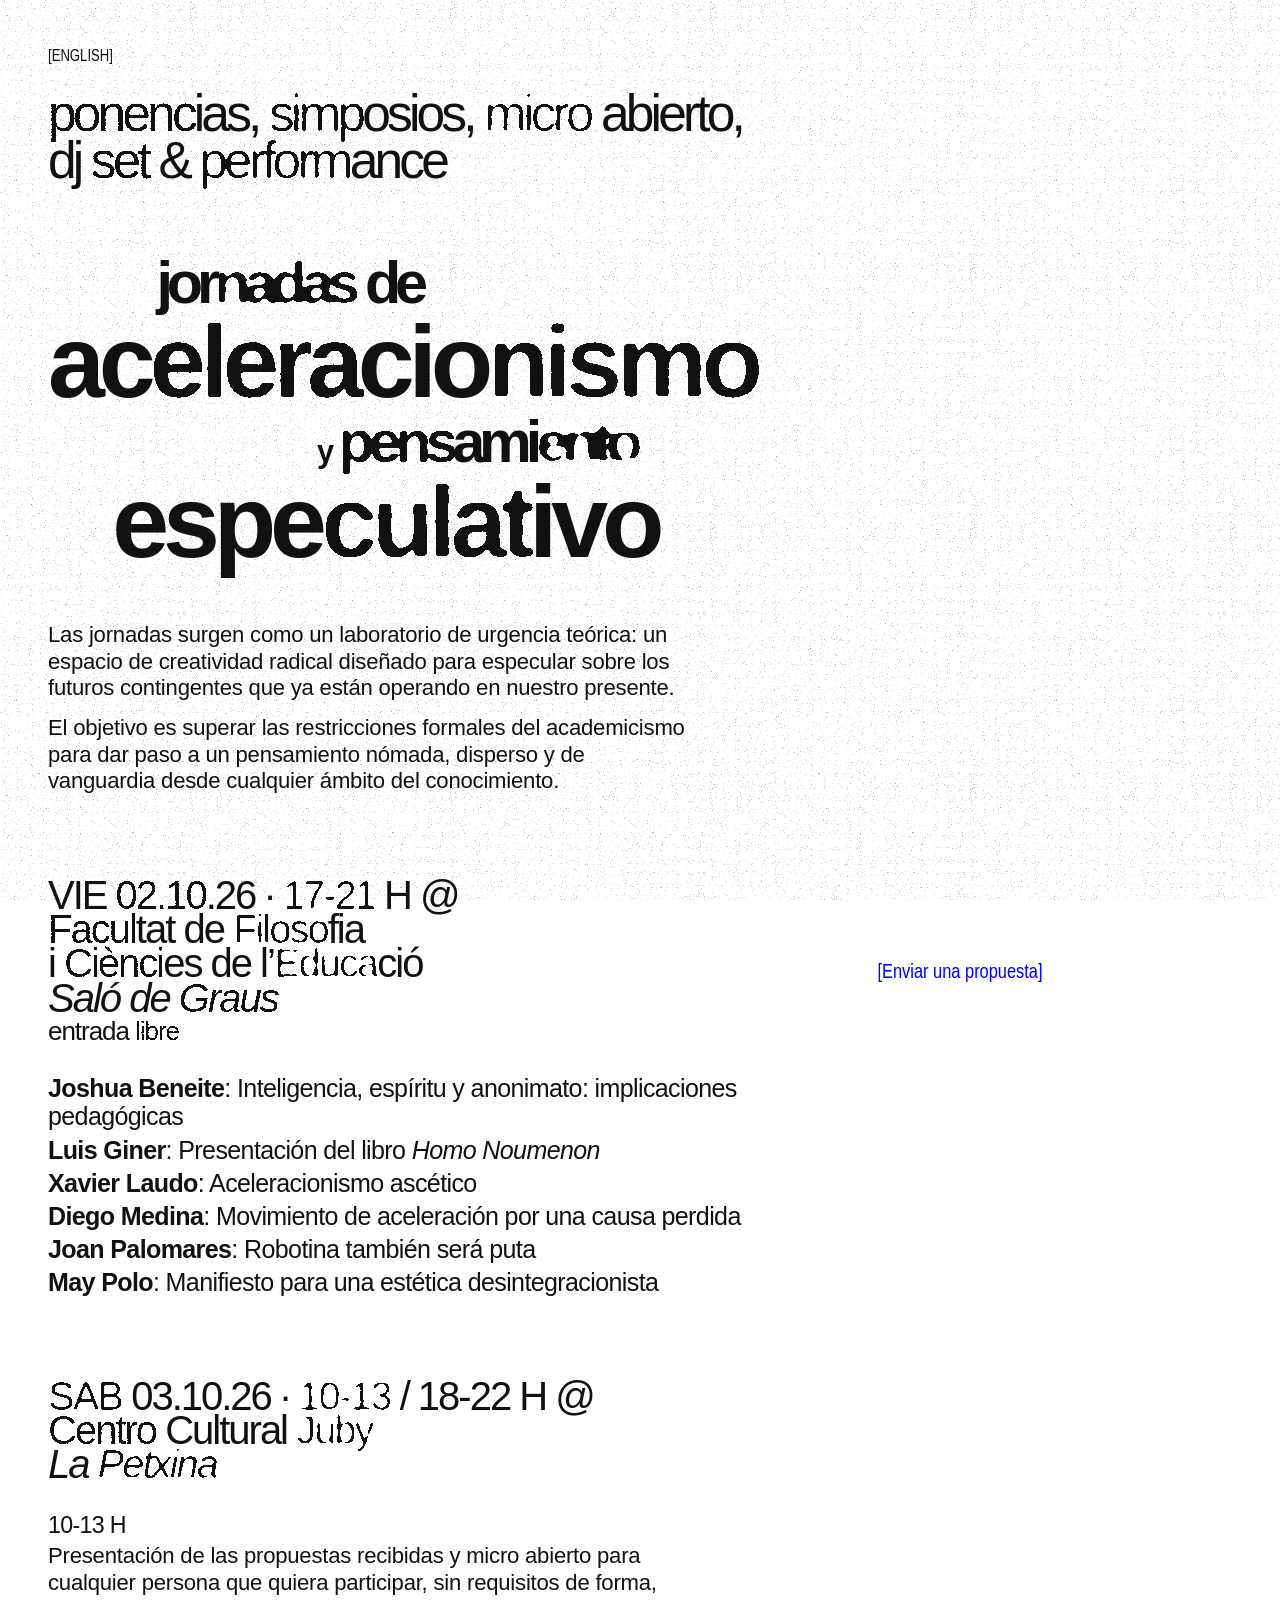
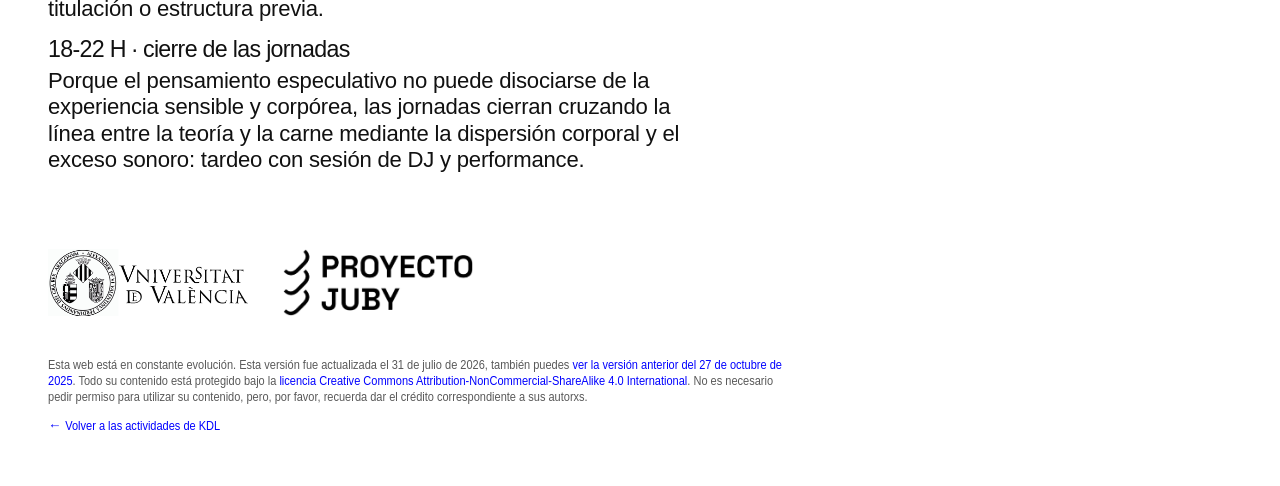
==== commit 6d2ff27b: "Rehace la página de las jornadas con el lenguaje del cartel - Titular en minúsculas y escalonado, co" ====
--- a/actividades/jornadas-aceleracionismo-2026/index.html
+++ b/actividades/jornadas-aceleracionismo-2026/index.html
@@ -11,27 +11,120 @@
     <meta name="theme-color" content="#ffffff" media="(prefers-color-scheme: light)" />
     <meta name="theme-color" content="#000000" media="(prefers-color-scheme: dark)" />
     <link rel="stylesheet" href="../../style.css?v=20260827c" />
-    <link rel="stylesheet" href="jornadas.css?v=20260827c" />
+    <link rel="stylesheet" href="jornadas.css?v=20260923b" />
     <link rel="icon" type="image/png" href="../../assets/img/favicon/favicon-96x96.png" sizes="96x96" media="(prefers-color-scheme: light)" />
     <link rel="icon" type="image/svg+xml" href="../../assets/img/favicon/favicon.svg" media="(prefers-color-scheme: light)" />
     <link rel="icon" type="image/svg+xml" href="../../assets/img/favicon/favicon-dark.svg" media="(prefers-color-scheme: dark)" />
     <link rel="shortcut icon" href="../../assets/img/favicon/favicon.ico" media="(prefers-color-scheme: light)" />
     <title>I Jornadas de Aceleracionismo y Pensamiento Especulativo — KLUB DEL LIBRE</title>
-    <script src="../../language.js?v=20260827c" defer></script>
+    <script src="../../language.js?v=20260923a" defer></script>
   </head>
   <body class="jornadas-page" data-page="jornadas">
+    <!--
+      Efecto «comido» del cartel: ruido metido en la tinta, difusión que lo
+      agrupa en manchas y umbral. Tres dosis (1 suave, 2 media, 3 fuerte) en tres
+      escalas de letra (g grande, m media, p pequeña); jornadas.css elige cuál.
+    -->
+    <svg class="j-filtros" aria-hidden="true" focusable="false" width="0" height="0">
+      <defs>
+        <filter id="comido-g1" x="-8%" y="-25%" width="116%" height="150%" color-interpolation-filters="sRGB">
+          <feTurbulence type="fractalNoise" baseFrequency="0.308" numOctaves="2" seed="3" result="ruido" />
+          <feColorMatrix in="ruido" type="matrix" values="0 0 0 0 0  0 0 0 0 0  0 0 0 0 0  1 0 0 0 0" result="ruidoA" />
+          <feComposite in="SourceAlpha" in2="ruidoA" operator="arithmetic" k1="0" k2="1" k3="0.8" k4="-0.4" result="mezcla" />
+          <feGaussianBlur in="mezcla" stdDeviation="1.3" result="difuso" />
+          <feComponentTransfer in="difuso" result="umbral"><feFuncA type="discrete" tableValues="0 0 0 1 1" /></feComponentTransfer>
+          <feFlood flood-color="#111111" result="tinta" />
+          <feComposite in="tinta" in2="umbral" operator="in" />
+        </filter>
+        <filter id="comido-g2" x="-8%" y="-25%" width="116%" height="150%" color-interpolation-filters="sRGB">
+          <feTurbulence type="fractalNoise" baseFrequency="0.2" numOctaves="2" seed="11" result="ruido" />
+          <feColorMatrix in="ruido" type="matrix" values="0 0 0 0 0  0 0 0 0 0  0 0 0 0 0  1 0 0 0 0" result="ruidoA" />
+          <feComposite in="SourceAlpha" in2="ruidoA" operator="arithmetic" k1="0" k2="1" k3="0.9" k4="-0.45" result="mezcla" />
+          <feGaussianBlur in="mezcla" stdDeviation="2" result="difuso" />
+          <feComponentTransfer in="difuso" result="umbral"><feFuncA type="discrete" tableValues="0 0 0 1 1" /></feComponentTransfer>
+          <feFlood flood-color="#111111" result="tinta" />
+          <feComposite in="tinta" in2="umbral" operator="in" />
+        </filter>
+        <filter id="comido-g3" x="-8%" y="-25%" width="116%" height="150%" color-interpolation-filters="sRGB">
+          <feTurbulence type="fractalNoise" baseFrequency="0.133" numOctaves="2" seed="27" result="ruido" />
+          <feColorMatrix in="ruido" type="matrix" values="0 0 0 0 0  0 0 0 0 0  0 0 0 0 0  1 0 0 0 0" result="ruidoA" />
+          <feComposite in="SourceAlpha" in2="ruidoA" operator="arithmetic" k1="0" k2="1" k3="1" k4="-0.5" result="mezcla" />
+          <feGaussianBlur in="mezcla" stdDeviation="3" result="difuso" />
+          <feComponentTransfer in="difuso" result="umbral"><feFuncA type="discrete" tableValues="0 0 0 1 1" /></feComponentTransfer>
+          <feFlood flood-color="#111111" result="tinta" />
+          <feComposite in="tinta" in2="umbral" operator="in" />
+        </filter>
+        <filter id="comido-m1" x="-8%" y="-25%" width="116%" height="150%" color-interpolation-filters="sRGB">
+          <feTurbulence type="fractalNoise" baseFrequency="0.678" numOctaves="2" seed="5" result="ruido" />
+          <feColorMatrix in="ruido" type="matrix" values="0 0 0 0 0  0 0 0 0 0  0 0 0 0 0  1 0 0 0 0" result="ruidoA" />
+          <feComposite in="SourceAlpha" in2="ruidoA" operator="arithmetic" k1="0" k2="1" k3="0.8" k4="-0.4" result="mezcla" />
+          <feGaussianBlur in="mezcla" stdDeviation="0.59" result="difuso" />
+          <feComponentTransfer in="difuso" result="umbral"><feFuncA type="discrete" tableValues="0 0 0 1 1" /></feComponentTransfer>
+          <feFlood flood-color="#111111" result="tinta" />
+          <feComposite in="tinta" in2="umbral" operator="in" />
+        </filter>
+        <filter id="comido-m2" x="-8%" y="-25%" width="116%" height="150%" color-interpolation-filters="sRGB">
+          <feTurbulence type="fractalNoise" baseFrequency="0.444" numOctaves="2" seed="13" result="ruido" />
+          <feColorMatrix in="ruido" type="matrix" values="0 0 0 0 0  0 0 0 0 0  0 0 0 0 0  1 0 0 0 0" result="ruidoA" />
+          <feComposite in="SourceAlpha" in2="ruidoA" operator="arithmetic" k1="0" k2="1" k3="0.9" k4="-0.45" result="mezcla" />
+          <feGaussianBlur in="mezcla" stdDeviation="0.9" result="difuso" />
+          <feComponentTransfer in="difuso" result="umbral"><feFuncA type="discrete" tableValues="0 0 0 1 1" /></feComponentTransfer>
+          <feFlood flood-color="#111111" result="tinta" />
+          <feComposite in="tinta" in2="umbral" operator="in" />
+        </filter>
+        <filter id="comido-m3" x="-8%" y="-25%" width="116%" height="150%" color-interpolation-filters="sRGB">
+          <feTurbulence type="fractalNoise" baseFrequency="0.296" numOctaves="2" seed="29" result="ruido" />
+          <feColorMatrix in="ruido" type="matrix" values="0 0 0 0 0  0 0 0 0 0  0 0 0 0 0  1 0 0 0 0" result="ruidoA" />
+          <feComposite in="SourceAlpha" in2="ruidoA" operator="arithmetic" k1="0" k2="1" k3="1" k4="-0.5" result="mezcla" />
+          <feGaussianBlur in="mezcla" stdDeviation="1.35" result="difuso" />
+          <feComponentTransfer in="difuso" result="umbral"><feFuncA type="discrete" tableValues="0 0 0 1 1" /></feComponentTransfer>
+          <feFlood flood-color="#111111" result="tinta" />
+          <feComposite in="tinta" in2="umbral" operator="in" />
+        </filter>
+        <filter id="comido-p1" x="-8%" y="-25%" width="116%" height="150%" color-interpolation-filters="sRGB">
+          <feTurbulence type="fractalNoise" baseFrequency="1.379" numOctaves="2" seed="7" result="ruido" />
+          <feColorMatrix in="ruido" type="matrix" values="0 0 0 0 0  0 0 0 0 0  0 0 0 0 0  1 0 0 0 0" result="ruidoA" />
+          <feComposite in="SourceAlpha" in2="ruidoA" operator="arithmetic" k1="0" k2="1" k3="0.8" k4="-0.4" result="mezcla" />
+          <feGaussianBlur in="mezcla" stdDeviation="0.29" result="difuso" />
+          <feComponentTransfer in="difuso" result="umbral"><feFuncA type="discrete" tableValues="0 0 0 1 1" /></feComponentTransfer>
+          <feFlood flood-color="#111111" result="tinta" />
+          <feComposite in="tinta" in2="umbral" operator="in" />
+        </filter>
+        <filter id="comido-p2" x="-8%" y="-25%" width="116%" height="150%" color-interpolation-filters="sRGB">
+          <feTurbulence type="fractalNoise" baseFrequency="0.909" numOctaves="2" seed="17" result="ruido" />
+          <feColorMatrix in="ruido" type="matrix" values="0 0 0 0 0  0 0 0 0 0  0 0 0 0 0  1 0 0 0 0" result="ruidoA" />
+          <feComposite in="SourceAlpha" in2="ruidoA" operator="arithmetic" k1="0" k2="1" k3="0.9" k4="-0.45" result="mezcla" />
+          <feGaussianBlur in="mezcla" stdDeviation="0.44" result="difuso" />
+          <feComponentTransfer in="difuso" result="umbral"><feFuncA type="discrete" tableValues="0 0 0 1 1" /></feComponentTransfer>
+          <feFlood flood-color="#111111" result="tinta" />
+          <feComposite in="tinta" in2="umbral" operator="in" />
+        </filter>
+        <filter id="comido-p3" x="-8%" y="-25%" width="116%" height="150%" color-interpolation-filters="sRGB">
+          <feTurbulence type="fractalNoise" baseFrequency="0.606" numOctaves="2" seed="31" result="ruido" />
+          <feColorMatrix in="ruido" type="matrix" values="0 0 0 0 0  0 0 0 0 0  0 0 0 0 0  1 0 0 0 0" result="ruidoA" />
+          <feComposite in="SourceAlpha" in2="ruidoA" operator="arithmetic" k1="0" k2="1" k3="1" k4="-0.5" result="mezcla" />
+          <feGaussianBlur in="mezcla" stdDeviation="0.66" result="difuso" />
+          <feComponentTransfer in="difuso" result="umbral"><feFuncA type="discrete" tableValues="0 0 0 1 1" /></feComponentTransfer>
+          <feFlood flood-color="#111111" result="tinta" />
+          <feComposite in="tinta" in2="umbral" operator="in" />
+        </filter>
+      </defs>
+    </svg>
+
     <a class="skip-link" href="#contenido">Saltar al contenido</a>
 
     <main class="jornadas-shell" id="contenido">
       <button class="language-toggle jornadas-language-toggle" type="button" data-language-toggle aria-pressed="false">[ENGLISH]</button>
 
       <header class="jornadas-heading">
-        <p class="jornadas-kicker">ACTIVIDAD 01 · 2–3 OCTUBRE 2026</p>
-        <h1 class="jornadas-title">I JORNADAS DE ACELERACIONISMO Y PENSAMIENTO ESPECULATIVO</h1>
-        <p class="jornadas-meta">
-          2–3 OCTUBRE 2026<br />
-          UNIVERSITAT DE VALÈNCIA · CENTRO CULTURAL PROYECTO JUBY
-        </p>
+        <p class="j-actividades"><span class="c c1">ponenc</span>ias, <span class="c c2">simp</span>osios, <span class="c c3">micro</span> abierto,<br />dj <span class="c c1">set</span> &amp; <span class="c c2">perform</span>ance</p>
+
+        <h1 class="j-titulo">
+          <span class="j-l1">jor<span class="c c2">nadas</span> de</span>
+          <span class="j-l2">ac<span class="c c1">elera</span>cio<span class="c c2">nismo</span></span>
+          <span class="j-l3"><span class="j-y">y</span> <span class="c c1">pens</span>ami<span class="c c3">ento</span></span>
+          <span class="j-l4">espe<span class="c c2">culat</span>ivo</span>
+        </h1>
 
         <div class="jornadas-lead">
           <p>
@@ -46,59 +139,38 @@
           </p>
         </div>
 
-        <p class="jornadas-actions">
+        <p class="jornadas-actions j-propuesta">
           <a href="https://form.jotform.com/261442561121042" target="_blank" rel="noopener noreferrer">Enviar una propuesta</a>
-          <a href="https://linktr.ee/proyectojuby" target="_blank" rel="noopener noreferrer">Proyecto Juby</a>
         </p>
       </header>
 
-      <section class="jornadas-program" aria-labelledby="programa-jornadas">
-        <h2 id="programa-jornadas">PONENCIAS PREVISTAS</h2>
-        <p class="jornadas-program-intro">
-          VIERNES 2 DE OCTUBRE · 17:00–21:00 · FACULTAT DE FILOSOFIA I CIÈNCIES DE L’EDUCACIÓ · SALÓN DE GRADOS
-        </p>
-
-        <ol class="jornadas-talks">
-          <li>
-            <span class="talk-index">01</span>
-            <span class="talk-title">Inteligencia, espíritu y anonimato: implicaciones pedagógicas</span>
-            <span class="talk-speaker">Joshua Beneite</span>
-          </li>
-          <li>
-            <span class="talk-index">02</span>
-            <span class="talk-title">Presentación del libro <em>Homo Noumenon</em></span>
-            <span class="talk-speaker">Luis Giner</span>
-          </li>
-          <li>
-            <span class="talk-index">03</span>
-            <span class="talk-title">Aceleracionismo ascético</span>
-            <span class="talk-speaker">Xavier Laudo</span>
-          </li>
-          <li>
-            <span class="talk-index">04</span>
-            <span class="talk-title">Movimiento de aceleración por una causa perdida</span>
-            <span class="talk-speaker">Diego Medina</span>
-          </li>
-          <li>
-            <span class="talk-index">05</span>
-            <span class="talk-title">Robotina también será puta</span>
-            <span class="talk-speaker">Joan Palomares</span>
-          </li>
-          <li>
-            <span class="talk-index">06</span>
-            <span class="talk-title">Manifiesto para una estética desintegracionista</span>
-            <span class="talk-speaker">May Polo</span>
-          </li>
-        </ol>
-
-        <div class="jornadas-saturday">
-          <p>
-            <strong>SÁBADO 3 DE OCTUBRE · 10:00–13:00 · CENTRO CULTURAL PROYECTO JUBY</strong><br />
+      <section class="j-dia j-dia-1" aria-labelledby="dia-1">
+        <h2 class="j-cab" id="dia-1">VIE <span class="c c1">02.10</span>.26 · <span class="c c2">17-21</span> H @</h2>
+        <p class="j-sede"><span class="c c1">Facul</span>tat de <span class="c c2">Filoso</span>fia<br />i <span class="c c1">Ciènci</span>es de l’<span class="c c3">Educa</span>ció<br /><em>Saló de <span class="c c1">Graus</span></em></p>
+        <p class="j-entrada">entrada <span class="c c2">libre</span></p>
+
+        <ul class="j-ponencias">
+          <li><span class="talk-speaker">Joshua Beneite</span>: <span class="talk-title">Inteligencia, espíritu y anonimato: implicaciones pedagógicas</span></li>
+          <li><span class="talk-speaker">Luis Giner</span>: <span class="talk-title">Presentación del libro <em>Homo Noumenon</em></span></li>
+          <li><span class="talk-speaker">Xavier Laudo</span>: <span class="talk-title">Aceleracionismo ascético</span></li>
+          <li><span class="talk-speaker">Diego Medina</span>: <span class="talk-title">Movimiento de aceleración por una causa perdida</span></li>
+          <li><span class="talk-speaker">Joan Palomares</span>: <span class="talk-title">Robotina también será puta</span></li>
+          <li><span class="talk-speaker">May Polo</span>: <span class="talk-title">Manifiesto para una estética desintegracionista</span></li>
+        </ul>
+      </section>
+
+      <section class="j-dia j-dia-2" aria-labelledby="dia-2">
+        <h2 class="j-cab" id="dia-2"><span class="c c2">SAB</span> 03.10.26 · <span class="c c3">10-13</span> / 18-22 H @</h2>
+        <p class="j-sede"><span class="c c1">Centro</span> Cultural <span class="c c3">Juby</span><br /><em>La <span class="c c2">Petxina</span></em></p>
+
+        <div class="j-franjas">
+          <p>
+            <span class="j-hora">10-13 H</span>
             Presentación de las propuestas recibidas y micro abierto para cualquier persona
             que quiera participar, sin requisitos de forma, titulación o estructura previa.
           </p>
           <p>
-            <strong>SÁBADO 3 DE OCTUBRE · 18:00–22:00 · CIERRE DE LAS JORNADAS</strong><br />
+            <span class="j-hora">18-22 H · cierre de las jornadas</span>
             Porque el pensamiento especulativo no puede disociarse de la experiencia sensible
             y corpórea, las jornadas cierran cruzando la línea entre la teoría y la carne
             mediante la dispersión corporal y el exceso sonoro: tardeo con sesión de DJ y
@@ -120,10 +192,10 @@
         <a href="https://linktr.ee/proyectojuby" target="_blank" rel="noopener noreferrer" aria-label="Centro Cultural Proyecto Juby">
           <img
             class="juby-logo"
-            src="../../assets/img/partners/proyecto-juby-logo.png"
+            src="../../assets/img/partners/proyecto-juby-logo-alpha.png"
             alt="C. C. Proyecto Juby"
-            width="300"
-            height="148"
+            width="881"
+            height="311"
           />
         </a>
       </section>
--- a/actividades/jornadas-aceleracionismo-2026/jornadas.css
+++ b/actividades/jornadas-aceleracionismo-2026/jornadas.css
@@ -1,7 +1,38 @@
+/*
+  Jornadas de aceleracionismo — misma lógica que el cartel:
+  Helvética apretada, titular en minúsculas escalonado, días al estilo
+  «VIE 02.10.26 · 17-21 H @», grano de imprenta y trozos de palabra «comidos».
+*/
+
 .jornadas-page {
+  --helvetica: "Neue Haas Grotesk Text Pro", "Helvetica Neue", Helvetica, Arial, sans-serif;
+  --col: 50rem;            /* columna de contenido */
+  --pad-left: 3rem;
   min-height: 100vh;
   background: var(--paper);
   color: var(--ink);
+  font-family: var(--helvetica);
+  font-stretch: normal;
+}
+
+.j-filtros {
+  position: absolute;
+  width: 0;
+  height: 0;
+  overflow: hidden;
+}
+
+/* ---------------------------------------------------------------- grano de imprenta
+   motas negras sueltas sobre todo, como el grano general del cartel */
+.jornadas-page::after {
+  content: "";
+  position: fixed;
+  inset: 0;
+  z-index: 60;
+  pointer-events: none;
+  background-image: url("data:image/svg+xml,%3Csvg xmlns='http://www.w3.org/2000/svg' width='260' height='260'%3E%3Cfilter id='n' x='0' y='0'%3E%3CfeTurbulence type='fractalNoise' baseFrequency='0.92' numOctaves='2' stitchTiles='stitch'/%3E%3CfeColorMatrix values='0 0 0 0 0 0 0 0 0 0 0 0 0 0 0 -5 0 0 0 1.75'/%3E%3C/filter%3E%3Crect width='100%25' height='100%25' filter='url(%23n)'/%3E%3C/svg%3E");
+  background-size: 260px 260px;
+  opacity: 0.35;
 }
 
 .jornadas-page main,
@@ -10,13 +41,15 @@
 }
 
 .jornadas-shell {
-  width: min(48rem, calc(100% - 3rem));
+  container-type: inline-size;
+  width: min(var(--col), 100%);
   margin: 0;
-  padding: 2.75rem 0 1.5rem 3rem;
+  padding: 2.75rem 0 1.5rem var(--pad-left);
 }
 
 .jornadas-language-toggle {
-  margin-bottom: 1.4rem;
+  margin-bottom: 1.6rem;
+  font-family: var(--font-narrow);
   font-size: 1rem;
 }
 
@@ -24,48 +57,114 @@
   margin: 0;
 }
 
-.jornadas-kicker,
-.jornadas-meta,
-.jornadas-program-intro {
-  margin: 0;
-  font-family: "Fira Code", Consolas, monospace;
-  font-size: 0.9rem;
+/* ---------------------------------------------------------------- trozos comidos
+   cada trozo lleva su dosis (c1 suave, c2 media, c3 fuerte); la escala del
+   filtro depende del tamaño de letra del bloque en el que está */
+.c {
+  display: inline-block;
+}
+
+.c1 { filter: var(--comido-1, none); }
+.c2 { filter: var(--comido-2, none); }
+.c3 { filter: var(--comido-3, none); }
+
+.j-titulo {
+  --comido-1: url(#comido-g1);
+  --comido-2: url(#comido-g2);
+  --comido-3: url(#comido-g3);
+}
+
+.j-actividades,
+.j-cab,
+.j-sede {
+  --comido-1: url(#comido-m1);
+  --comido-2: url(#comido-m2);
+  --comido-3: url(#comido-m3);
+}
+
+.j-entrada {
+  --comido-1: url(#comido-p1);
+  --comido-2: url(#comido-p2);
+  --comido-3: url(#comido-p3);
+}
+
+/* ---------------------------------------------------------------- bloque 1 */
+.j-actividades {
+  margin: 0 0 clamp(2.5rem, 9cqi, 6rem);
+  font-size: calc((100vw - 2rem) / 15);
+  font-size: calc(100cqi / 14.6);
+  font-weight: 500;
+  line-height: 0.92;
+  letter-spacing: -0.075em;
+}
+
+/* ---------------------------------------------------------------- bloque 2: titular
+   medidas del cartel, en «em» del cuerpo grande (el de aceleracionismo):
+   jornadas de arranca donde acaba la primera c; y pensamiento al 37 % del bloque;
+   especulativo, con su última letra bajo la última de pensamiento */
+.j-titulo {
+  margin: 0 0 clamp(2rem, 7cqi, 4.5rem);
+  font-size: min(calc((100vw - 2rem) / 7.35), 6.8rem);
+  font-size: calc(100cqi / 7.35);
+  font-weight: 700;
+  line-height: 0.9;
+  letter-spacing: -0.06em;
+  text-transform: none;
+}
+
+.j-titulo > span {
+  display: block;
+  white-space: nowrap;
+}
+
+.j-l1 {
+  font-size: 0.58em;
+  margin-left: 1.828em;
+  line-height: 1.05;
+}
+
+.j-l2 {
+  line-height: 0.92;
+}
+
+.j-l3 {
+  font-size: 0.58em;
+  margin-left: 4.534em;
+  line-height: 1.12;
+}
+
+.j-y {
+  font-size: 0.517em;
+}
+
+.j-l4 {
+  margin-left: 0.628em;
+  line-height: 0.92;
+}
+
+/* en inglés cambian las palabras y con ellas los encajes */
+.is-english .j-l3 { margin-left: 4.369em; }
+.is-english .j-l4 { margin-left: 2.187em; }
+
+/* ---------------------------------------------------------------- texto corrido */
+.jornadas-lead {
+  max-width: 40rem;
+  font-size: max(1.08rem, calc(100cqi / 34));
   line-height: 1.2;
-  text-transform: uppercase;
-}
-
-.jornadas-title {
-  max-width: 47rem;
-  margin: 0.6rem 0 0.85rem;
-  font-size: 3.75rem;
-  font-weight: 700;
-  line-height: 0.98;
-  letter-spacing: 0;
-  text-transform: uppercase;
-}
-
-.jornadas-meta {
-  max-width: 42rem;
-}
-
-.jornadas-lead {
-  max-width: 44rem;
-  margin-top: 2rem;
-  font-size: 1.28rem;
-  line-height: 1.22;
+  letter-spacing: -0.01em;
 }
 
 .jornadas-lead p,
-.jornadas-saturday p {
+.j-franjas p {
   margin: 0 0 0.85rem;
 }
 
+/* ---------------------------------------------------------------- enviar propuesta
+   en el hueco blanco de la derecha, centrado; en pantallas estrechas va en línea */
 .jornadas-actions {
-  display: flex;
-  flex-wrap: wrap;
-  gap: 0.5rem 1rem;
-  margin: 1.25rem 0 0;
-  font-size: 1rem;
+  margin: 1.6rem 0 0;
+  font-family: var(--font-narrow);
+  font-size: 1.25rem;
 }
 
 .jornadas-actions a {
@@ -81,71 +180,85 @@
   content: "]";
 }
 
-.jornadas-program {
-  margin-top: 3.1rem;
-}
-
-.jornadas-program h2 {
-  margin: 0 0 0.55rem;
-  font-size: 1.5rem;
-  font-weight: 700;
+/* centro exacto de la mitad derecha de la pantalla: 75 % de ancho, 50 % de alto.
+   Por debajo de 1200 px chocaría con la columna de texto, así que va en línea */
+@media (min-width: 1200px) {
+  .j-propuesta {
+    position: fixed;
+    top: 50%;
+    left: 75vw;
+    z-index: 20;
+    margin: 0;
+    transform: translate(-50%, -50%);
+    white-space: nowrap;
+  }
+}
+
+/* ---------------------------------------------------------------- bloque 3: los días */
+.j-dia {
+  margin-top: clamp(3rem, 11cqi, 7rem);
+}
+
+.j-cab,
+.j-sede {
+  margin: 0;
+  font-size: max(1.2rem, calc(100cqi / 18.8));
+  font-weight: 400;
+  line-height: 0.86;
+  letter-spacing: -0.05em;
+  text-transform: none;
+}
+
+.j-sede em {
+  font-style: italic;
+}
+
+.j-entrada {
+  margin: 0.12em 0 0;
+  font-size: max(0.95rem, calc(100cqi / 18.8 * 0.65));
   line-height: 1;
-  letter-spacing: 0;
-  text-transform: uppercase;
-}
-
-.jornadas-program-intro {
-  max-width: 46rem;
-  margin-bottom: 1.25rem;
-}
-
-.jornadas-talks {
-  display: grid;
-  gap: 0.68rem;
-  margin: 0;
+  letter-spacing: -0.04em;
+}
+
+.j-ponencias {
+  margin: clamp(1.4rem, 4cqi, 2.4rem) 0 0;
   padding: 0;
   list-style: none;
-}
-
-.jornadas-talks li {
-  display: grid;
-  grid-template-columns: 2.15rem minmax(0, 1fr) 10rem;
-  gap: 0.8rem;
-  align-items: baseline;
-  margin: 0;
-  font-size: 1.08rem;
-  line-height: 1.16;
-}
-
-.talk-index,
-.talk-speaker {
-  font-family: "Fira Code", Consolas, monospace;
-  font-size: 0.82rem;
+  font-size: max(1.05rem, calc(100cqi / 30));
+  line-height: 1.12;
+  letter-spacing: -0.025em;
+}
+
+.j-ponencias li {
+  margin: 0 0 0.2em;
+}
+
+.j-ponencias .talk-speaker {
+  font-weight: 700;
+}
+
+.j-franjas {
+  max-width: 40rem;
+  margin: clamp(1.4rem, 4cqi, 2.4rem) 0 0;
+  font-size: max(1.05rem, calc(100cqi / 34));
   line-height: 1.2;
-}
-
-.talk-speaker {
-  text-align: right;
-}
-
-.jornadas-saturday {
-  max-width: 46rem;
-  margin-top: 2.3rem;
-  font-size: 1.08rem;
-  line-height: 1.2;
-}
-
-.jornadas-saturday strong {
-  font-family: "Fira Code", Consolas, monospace;
-  font-size: 0.86rem;
-  font-weight: 400;
-}
-
+  letter-spacing: -0.01em;
+}
+
+.j-hora {
+  display: block;
+  margin-bottom: 0.15em;
+  font-size: 1.05em;
+  letter-spacing: -0.03em;
+}
+
+/* ---------------------------------------------------------------- bloque 4: logos */
 .jornadas-partners {
+  --logo-h: 4.2rem;       /* alto de la tinta de los dos logos */
   display: flex;
   align-items: center;
-  gap: 1.35rem;
-  margin-top: 2.5rem;
+  gap: 2rem;
+  margin-top: clamp(3rem, 10cqi, 6rem);
 }
 
 .jornadas-partners a {
@@ -158,25 +271,28 @@
   background: transparent;
 }
 
+/* los dos logos con la tinta al mismo alto, así quedan alineados arriba, abajo y
+   por el centro. La imagen de la UV trae mucho aire arriba y abajo (96 px de 450):
+   se recorta con object-fit a la proporción de su tinta (778 × 258).
+   Además viene en blanco y se invierte; la de Juby ya es negra sobre transparente */
 .jornadas-partners img {
-  height: auto;
+  height: var(--logo-h);
+  width: auto;
+}
+
+.jornadas-partners .uv-logo {
+  width: calc(var(--logo-h) * 3.016);
+  object-fit: cover;
   filter: invert(1);
 }
 
-.jornadas-partners .uv-logo {
-  width: 18rem;
-}
-
-.jornadas-partners .juby-logo {
-  width: 11.5rem;
-}
-
 .jornadas-footer {
-  width: min(48rem, calc(100% - 3rem));
+  width: min(var(--col), 100%);
   margin: 0;
-  padding: 1rem 0 2.5rem 3rem;
+  padding: 1rem 0 2.5rem var(--pad-left);
   border: 0;
   color: rgb(17 17 17 / 70%);
+  font-family: var(--font-narrow);
   font-size: 0.84rem;
   line-height: 1.2;
 }
@@ -189,47 +305,50 @@
   color: var(--link-blue);
 }
 
+/* ---------------------------------------------------------------- móvil */
 @media (max-width: 760px) {
+  .jornadas-page {
+    --pad-left: 1rem;
+  }
+
   .jornadas-shell,
   .jornadas-footer {
     width: 100%;
     padding-right: 1rem;
-    padding-left: 1rem;
   }
 
   .jornadas-shell {
     padding-top: 1.25rem;
   }
 
-  .jornadas-title {
-    font-size: 2.35rem;
-    line-height: 0.98;
-  }
-
-  .jornadas-lead {
-    font-size: 1.12rem;
-  }
-
-  .jornadas-talks li {
-    grid-template-columns: 1.8rem minmax(0, 1fr);
-    gap: 0.25rem 0.65rem;
-  }
-
-  .talk-speaker {
-    grid-column: 2;
-    text-align: left;
-  }
-
+  /* a la mitad de tamaño, el filtro baja un escalón para que no se coma la letra */
+  .j-titulo {
+    --comido-1: url(#comido-m1);
+    --comido-2: url(#comido-m2);
+    --comido-3: url(#comido-m3);
+  }
+
+  .j-actividades,
+  .j-cab,
+  .j-sede {
+    --comido-1: url(#comido-p1);
+    --comido-2: url(#comido-p2);
+    --comido-3: url(#comido-p3);
+  }
+
+  .j-entrada {
+    --comido-1: none;
+    --comido-2: none;
+    --comido-3: none;
+  }
+
+  .j-franjas {
+    max-width: none;
+  }
+
+  /* mismos altos de tinta, más pequeños: los dos caben en una línea de 375 px */
   .jornadas-partners {
-    align-items: flex-start;
-    gap: 0.5rem;
-  }
-
-  .jornadas-partners .uv-logo {
-    width: 12rem;
-  }
-
-  .jornadas-partners .juby-logo {
-    width: 8rem;
-  }
-}
+    --logo-h: 2.6rem;
+    gap: 1rem;
+  }
+}
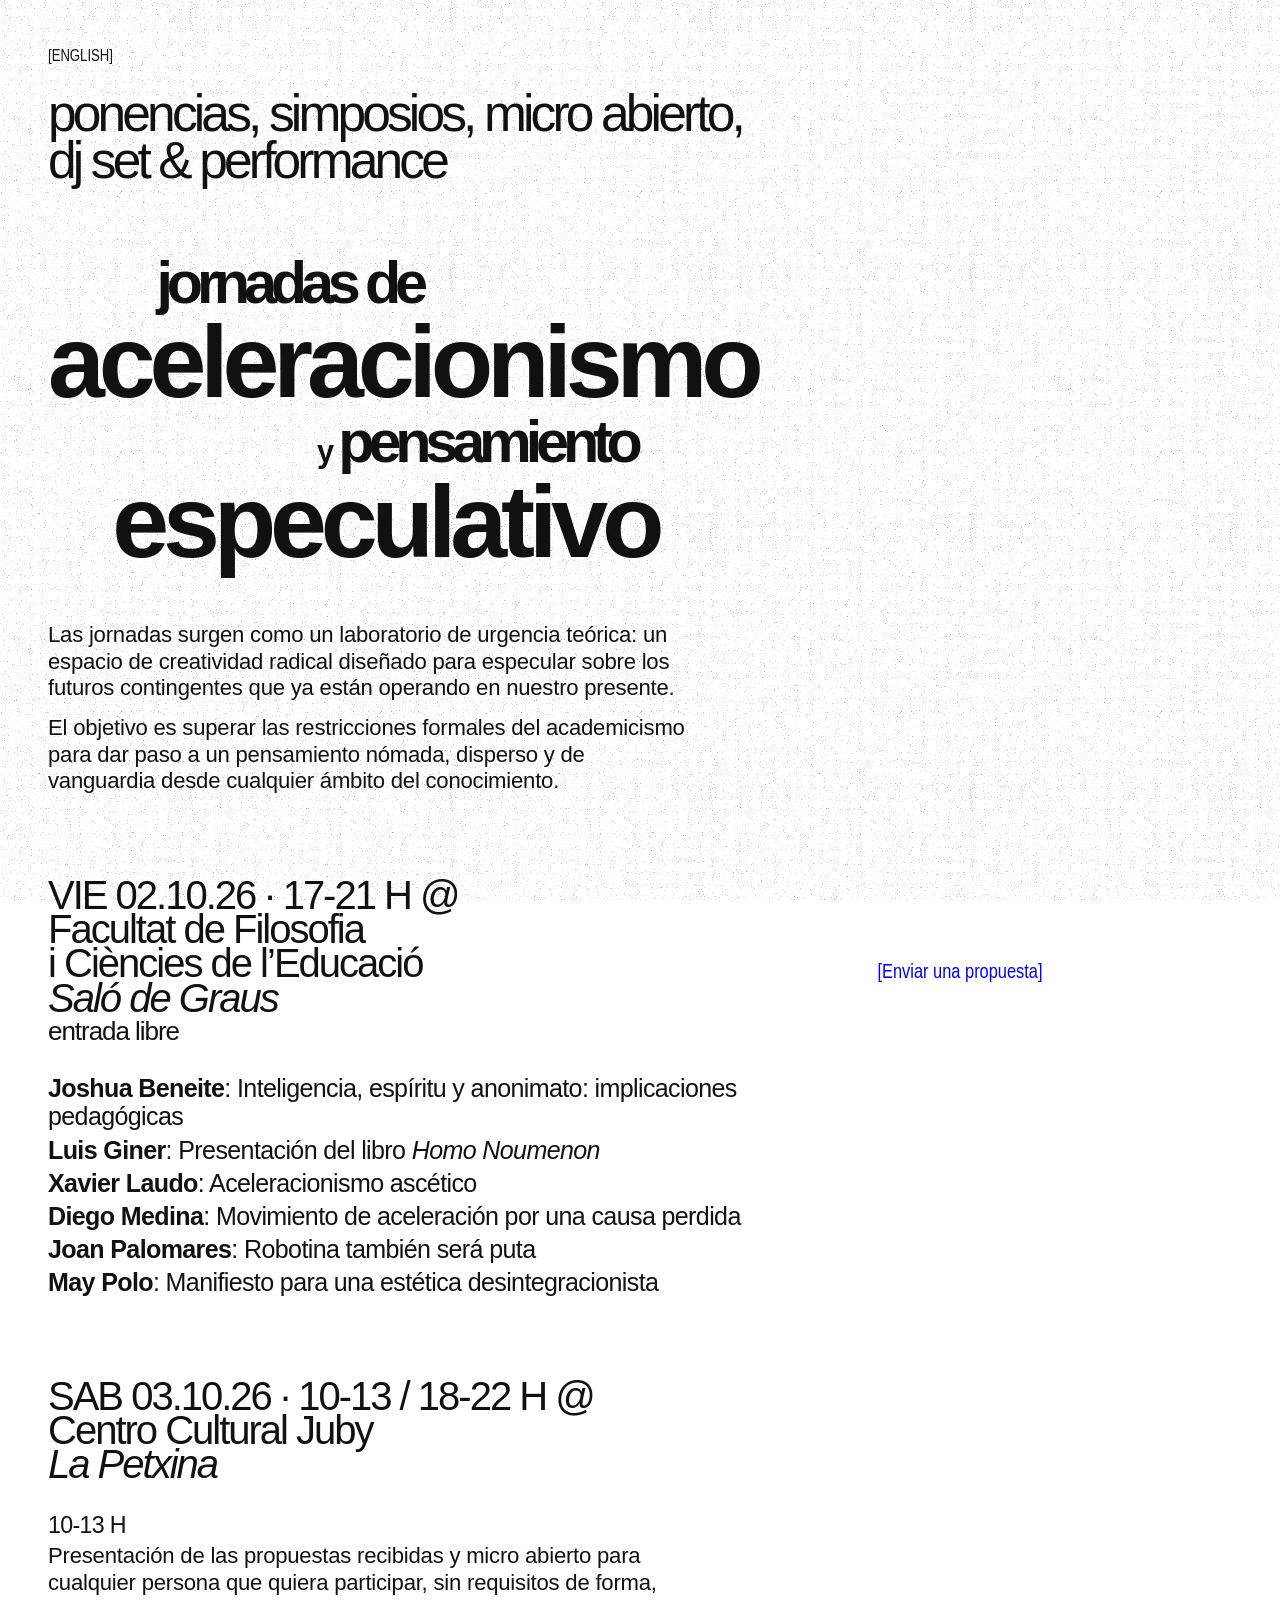
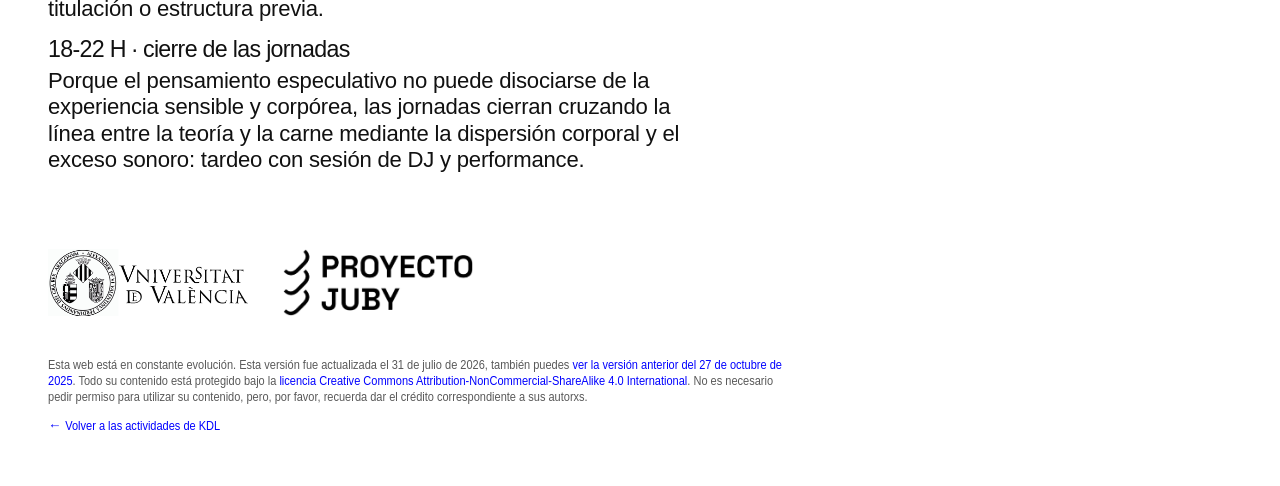
==== commit 0adf8fac: "Quita el efecto de letra comida de las jornadas La tipografía queda en Helvética limpia con los mism" ====
--- a/actividades/jornadas-aceleracionismo-2026/index.html
+++ b/actividades/jornadas-aceleracionismo-2026/index.html
@@ -11,119 +11,28 @@
     <meta name="theme-color" content="#ffffff" media="(prefers-color-scheme: light)" />
     <meta name="theme-color" content="#000000" media="(prefers-color-scheme: dark)" />
     <link rel="stylesheet" href="../../style.css?v=20260827c" />
-    <link rel="stylesheet" href="jornadas.css?v=20260923b" />
+    <link rel="stylesheet" href="jornadas.css?v=20260923c" />
     <link rel="icon" type="image/png" href="../../assets/img/favicon/favicon-96x96.png" sizes="96x96" media="(prefers-color-scheme: light)" />
     <link rel="icon" type="image/svg+xml" href="../../assets/img/favicon/favicon.svg" media="(prefers-color-scheme: light)" />
     <link rel="icon" type="image/svg+xml" href="../../assets/img/favicon/favicon-dark.svg" media="(prefers-color-scheme: dark)" />
     <link rel="shortcut icon" href="../../assets/img/favicon/favicon.ico" media="(prefers-color-scheme: light)" />
     <title>I Jornadas de Aceleracionismo y Pensamiento Especulativo — KLUB DEL LIBRE</title>
-    <script src="../../language.js?v=20260923a" defer></script>
+    <script src="../../language.js?v=20260923b" defer></script>
   </head>
   <body class="jornadas-page" data-page="jornadas">
-    <!--
-      Efecto «comido» del cartel: ruido metido en la tinta, difusión que lo
-      agrupa en manchas y umbral. Tres dosis (1 suave, 2 media, 3 fuerte) en tres
-      escalas de letra (g grande, m media, p pequeña); jornadas.css elige cuál.
-    -->
-    <svg class="j-filtros" aria-hidden="true" focusable="false" width="0" height="0">
-      <defs>
-        <filter id="comido-g1" x="-8%" y="-25%" width="116%" height="150%" color-interpolation-filters="sRGB">
-          <feTurbulence type="fractalNoise" baseFrequency="0.308" numOctaves="2" seed="3" result="ruido" />
-          <feColorMatrix in="ruido" type="matrix" values="0 0 0 0 0  0 0 0 0 0  0 0 0 0 0  1 0 0 0 0" result="ruidoA" />
-          <feComposite in="SourceAlpha" in2="ruidoA" operator="arithmetic" k1="0" k2="1" k3="0.8" k4="-0.4" result="mezcla" />
-          <feGaussianBlur in="mezcla" stdDeviation="1.3" result="difuso" />
-          <feComponentTransfer in="difuso" result="umbral"><feFuncA type="discrete" tableValues="0 0 0 1 1" /></feComponentTransfer>
-          <feFlood flood-color="#111111" result="tinta" />
-          <feComposite in="tinta" in2="umbral" operator="in" />
-        </filter>
-        <filter id="comido-g2" x="-8%" y="-25%" width="116%" height="150%" color-interpolation-filters="sRGB">
-          <feTurbulence type="fractalNoise" baseFrequency="0.2" numOctaves="2" seed="11" result="ruido" />
-          <feColorMatrix in="ruido" type="matrix" values="0 0 0 0 0  0 0 0 0 0  0 0 0 0 0  1 0 0 0 0" result="ruidoA" />
-          <feComposite in="SourceAlpha" in2="ruidoA" operator="arithmetic" k1="0" k2="1" k3="0.9" k4="-0.45" result="mezcla" />
-          <feGaussianBlur in="mezcla" stdDeviation="2" result="difuso" />
-          <feComponentTransfer in="difuso" result="umbral"><feFuncA type="discrete" tableValues="0 0 0 1 1" /></feComponentTransfer>
-          <feFlood flood-color="#111111" result="tinta" />
-          <feComposite in="tinta" in2="umbral" operator="in" />
-        </filter>
-        <filter id="comido-g3" x="-8%" y="-25%" width="116%" height="150%" color-interpolation-filters="sRGB">
-          <feTurbulence type="fractalNoise" baseFrequency="0.133" numOctaves="2" seed="27" result="ruido" />
-          <feColorMatrix in="ruido" type="matrix" values="0 0 0 0 0  0 0 0 0 0  0 0 0 0 0  1 0 0 0 0" result="ruidoA" />
-          <feComposite in="SourceAlpha" in2="ruidoA" operator="arithmetic" k1="0" k2="1" k3="1" k4="-0.5" result="mezcla" />
-          <feGaussianBlur in="mezcla" stdDeviation="3" result="difuso" />
-          <feComponentTransfer in="difuso" result="umbral"><feFuncA type="discrete" tableValues="0 0 0 1 1" /></feComponentTransfer>
-          <feFlood flood-color="#111111" result="tinta" />
-          <feComposite in="tinta" in2="umbral" operator="in" />
-        </filter>
-        <filter id="comido-m1" x="-8%" y="-25%" width="116%" height="150%" color-interpolation-filters="sRGB">
-          <feTurbulence type="fractalNoise" baseFrequency="0.678" numOctaves="2" seed="5" result="ruido" />
-          <feColorMatrix in="ruido" type="matrix" values="0 0 0 0 0  0 0 0 0 0  0 0 0 0 0  1 0 0 0 0" result="ruidoA" />
-          <feComposite in="SourceAlpha" in2="ruidoA" operator="arithmetic" k1="0" k2="1" k3="0.8" k4="-0.4" result="mezcla" />
-          <feGaussianBlur in="mezcla" stdDeviation="0.59" result="difuso" />
-          <feComponentTransfer in="difuso" result="umbral"><feFuncA type="discrete" tableValues="0 0 0 1 1" /></feComponentTransfer>
-          <feFlood flood-color="#111111" result="tinta" />
-          <feComposite in="tinta" in2="umbral" operator="in" />
-        </filter>
-        <filter id="comido-m2" x="-8%" y="-25%" width="116%" height="150%" color-interpolation-filters="sRGB">
-          <feTurbulence type="fractalNoise" baseFrequency="0.444" numOctaves="2" seed="13" result="ruido" />
-          <feColorMatrix in="ruido" type="matrix" values="0 0 0 0 0  0 0 0 0 0  0 0 0 0 0  1 0 0 0 0" result="ruidoA" />
-          <feComposite in="SourceAlpha" in2="ruidoA" operator="arithmetic" k1="0" k2="1" k3="0.9" k4="-0.45" result="mezcla" />
-          <feGaussianBlur in="mezcla" stdDeviation="0.9" result="difuso" />
-          <feComponentTransfer in="difuso" result="umbral"><feFuncA type="discrete" tableValues="0 0 0 1 1" /></feComponentTransfer>
-          <feFlood flood-color="#111111" result="tinta" />
-          <feComposite in="tinta" in2="umbral" operator="in" />
-        </filter>
-        <filter id="comido-m3" x="-8%" y="-25%" width="116%" height="150%" color-interpolation-filters="sRGB">
-          <feTurbulence type="fractalNoise" baseFrequency="0.296" numOctaves="2" seed="29" result="ruido" />
-          <feColorMatrix in="ruido" type="matrix" values="0 0 0 0 0  0 0 0 0 0  0 0 0 0 0  1 0 0 0 0" result="ruidoA" />
-          <feComposite in="SourceAlpha" in2="ruidoA" operator="arithmetic" k1="0" k2="1" k3="1" k4="-0.5" result="mezcla" />
-          <feGaussianBlur in="mezcla" stdDeviation="1.35" result="difuso" />
-          <feComponentTransfer in="difuso" result="umbral"><feFuncA type="discrete" tableValues="0 0 0 1 1" /></feComponentTransfer>
-          <feFlood flood-color="#111111" result="tinta" />
-          <feComposite in="tinta" in2="umbral" operator="in" />
-        </filter>
-        <filter id="comido-p1" x="-8%" y="-25%" width="116%" height="150%" color-interpolation-filters="sRGB">
-          <feTurbulence type="fractalNoise" baseFrequency="1.379" numOctaves="2" seed="7" result="ruido" />
-          <feColorMatrix in="ruido" type="matrix" values="0 0 0 0 0  0 0 0 0 0  0 0 0 0 0  1 0 0 0 0" result="ruidoA" />
-          <feComposite in="SourceAlpha" in2="ruidoA" operator="arithmetic" k1="0" k2="1" k3="0.8" k4="-0.4" result="mezcla" />
-          <feGaussianBlur in="mezcla" stdDeviation="0.29" result="difuso" />
-          <feComponentTransfer in="difuso" result="umbral"><feFuncA type="discrete" tableValues="0 0 0 1 1" /></feComponentTransfer>
-          <feFlood flood-color="#111111" result="tinta" />
-          <feComposite in="tinta" in2="umbral" operator="in" />
-        </filter>
-        <filter id="comido-p2" x="-8%" y="-25%" width="116%" height="150%" color-interpolation-filters="sRGB">
-          <feTurbulence type="fractalNoise" baseFrequency="0.909" numOctaves="2" seed="17" result="ruido" />
-          <feColorMatrix in="ruido" type="matrix" values="0 0 0 0 0  0 0 0 0 0  0 0 0 0 0  1 0 0 0 0" result="ruidoA" />
-          <feComposite in="SourceAlpha" in2="ruidoA" operator="arithmetic" k1="0" k2="1" k3="0.9" k4="-0.45" result="mezcla" />
-          <feGaussianBlur in="mezcla" stdDeviation="0.44" result="difuso" />
-          <feComponentTransfer in="difuso" result="umbral"><feFuncA type="discrete" tableValues="0 0 0 1 1" /></feComponentTransfer>
-          <feFlood flood-color="#111111" result="tinta" />
-          <feComposite in="tinta" in2="umbral" operator="in" />
-        </filter>
-        <filter id="comido-p3" x="-8%" y="-25%" width="116%" height="150%" color-interpolation-filters="sRGB">
-          <feTurbulence type="fractalNoise" baseFrequency="0.606" numOctaves="2" seed="31" result="ruido" />
-          <feColorMatrix in="ruido" type="matrix" values="0 0 0 0 0  0 0 0 0 0  0 0 0 0 0  1 0 0 0 0" result="ruidoA" />
-          <feComposite in="SourceAlpha" in2="ruidoA" operator="arithmetic" k1="0" k2="1" k3="1" k4="-0.5" result="mezcla" />
-          <feGaussianBlur in="mezcla" stdDeviation="0.66" result="difuso" />
-          <feComponentTransfer in="difuso" result="umbral"><feFuncA type="discrete" tableValues="0 0 0 1 1" /></feComponentTransfer>
-          <feFlood flood-color="#111111" result="tinta" />
-          <feComposite in="tinta" in2="umbral" operator="in" />
-        </filter>
-      </defs>
-    </svg>
-
     <a class="skip-link" href="#contenido">Saltar al contenido</a>
 
     <main class="jornadas-shell" id="contenido">
       <button class="language-toggle jornadas-language-toggle" type="button" data-language-toggle aria-pressed="false">[ENGLISH]</button>
 
       <header class="jornadas-heading">
-        <p class="j-actividades"><span class="c c1">ponenc</span>ias, <span class="c c2">simp</span>osios, <span class="c c3">micro</span> abierto,<br />dj <span class="c c1">set</span> &amp; <span class="c c2">perform</span>ance</p>
+        <p class="j-actividades">ponencias, simposios, micro abierto,<br />dj set &amp; performance</p>
 
         <h1 class="j-titulo">
-          <span class="j-l1">jor<span class="c c2">nadas</span> de</span>
-          <span class="j-l2">ac<span class="c c1">elera</span>cio<span class="c c2">nismo</span></span>
-          <span class="j-l3"><span class="j-y">y</span> <span class="c c1">pens</span>ami<span class="c c3">ento</span></span>
-          <span class="j-l4">espe<span class="c c2">culat</span>ivo</span>
+          <span class="j-l1">jornadas de</span>
+          <span class="j-l2">aceleracionismo</span>
+          <span class="j-l3"><span class="j-y">y</span> pensamiento</span>
+          <span class="j-l4">especulativo</span>
         </h1>
 
         <div class="jornadas-lead">
@@ -145,9 +54,9 @@
       </header>
 
       <section class="j-dia j-dia-1" aria-labelledby="dia-1">
-        <h2 class="j-cab" id="dia-1">VIE <span class="c c1">02.10</span>.26 · <span class="c c2">17-21</span> H @</h2>
-        <p class="j-sede"><span class="c c1">Facul</span>tat de <span class="c c2">Filoso</span>fia<br />i <span class="c c1">Ciènci</span>es de l’<span class="c c3">Educa</span>ció<br /><em>Saló de <span class="c c1">Graus</span></em></p>
-        <p class="j-entrada">entrada <span class="c c2">libre</span></p>
+        <h2 class="j-cab" id="dia-1">VIE 02.10.26 · 17-21 H @</h2>
+        <p class="j-sede">Facultat de Filosofia<br />i Ciències de l’Educació<br /><em>Saló de Graus</em></p>
+        <p class="j-entrada">entrada libre</p>
 
         <ul class="j-ponencias">
           <li><span class="talk-speaker">Joshua Beneite</span>: <span class="talk-title">Inteligencia, espíritu y anonimato: implicaciones pedagógicas</span></li>
@@ -160,8 +69,8 @@
       </section>
 
       <section class="j-dia j-dia-2" aria-labelledby="dia-2">
-        <h2 class="j-cab" id="dia-2"><span class="c c2">SAB</span> 03.10.26 · <span class="c c3">10-13</span> / 18-22 H @</h2>
-        <p class="j-sede"><span class="c c1">Centro</span> Cultural <span class="c c3">Juby</span><br /><em>La <span class="c c2">Petxina</span></em></p>
+        <h2 class="j-cab" id="dia-2">SAB 03.10.26 · 10-13 / 18-22 H @</h2>
+        <p class="j-sede">Centro Cultural Juby<br /><em>La Petxina</em></p>
 
         <div class="j-franjas">
           <p>
--- a/actividades/jornadas-aceleracionismo-2026/jornadas.css
+++ b/actividades/jornadas-aceleracionismo-2026/jornadas.css
@@ -1,7 +1,7 @@
 /*
   Jornadas de aceleracionismo — misma lógica que el cartel:
   Helvética apretada, titular en minúsculas escalonado, días al estilo
-  «VIE 02.10.26 · 17-21 H @», grano de imprenta y trozos de palabra «comidos».
+  «VIE 02.10.26 · 17-21 H @» y grano de imprenta.
 */
 
 .jornadas-page {
@@ -13,13 +13,6 @@
   color: var(--ink);
   font-family: var(--helvetica);
   font-stretch: normal;
-}
-
-.j-filtros {
-  position: absolute;
-  width: 0;
-  height: 0;
-  overflow: hidden;
 }
 
 /* ---------------------------------------------------------------- grano de imprenta
@@ -55,37 +48,6 @@
 
 .jornadas-heading {
   margin: 0;
-}
-
-/* ---------------------------------------------------------------- trozos comidos
-   cada trozo lleva su dosis (c1 suave, c2 media, c3 fuerte); la escala del
-   filtro depende del tamaño de letra del bloque en el que está */
-.c {
-  display: inline-block;
-}
-
-.c1 { filter: var(--comido-1, none); }
-.c2 { filter: var(--comido-2, none); }
-.c3 { filter: var(--comido-3, none); }
-
-.j-titulo {
-  --comido-1: url(#comido-g1);
-  --comido-2: url(#comido-g2);
-  --comido-3: url(#comido-g3);
-}
-
-.j-actividades,
-.j-cab,
-.j-sede {
-  --comido-1: url(#comido-m1);
-  --comido-2: url(#comido-m2);
-  --comido-3: url(#comido-m3);
-}
-
-.j-entrada {
-  --comido-1: url(#comido-p1);
-  --comido-2: url(#comido-p2);
-  --comido-3: url(#comido-p3);
 }
 
 /* ---------------------------------------------------------------- bloque 1 */
@@ -159,8 +121,7 @@
   margin: 0 0 0.85rem;
 }
 
-/* ---------------------------------------------------------------- enviar propuesta
-   en el hueco blanco de la derecha, centrado; en pantallas estrechas va en línea */
+/* ---------------------------------------------------------------- enviar propuesta */
 .jornadas-actions {
   margin: 1.6rem 0 0;
   font-family: var(--font-narrow);
@@ -321,27 +282,6 @@
     padding-top: 1.25rem;
   }
 
-  /* a la mitad de tamaño, el filtro baja un escalón para que no se coma la letra */
-  .j-titulo {
-    --comido-1: url(#comido-m1);
-    --comido-2: url(#comido-m2);
-    --comido-3: url(#comido-m3);
-  }
-
-  .j-actividades,
-  .j-cab,
-  .j-sede {
-    --comido-1: url(#comido-p1);
-    --comido-2: url(#comido-p2);
-    --comido-3: url(#comido-p3);
-  }
-
-  .j-entrada {
-    --comido-1: none;
-    --comido-2: none;
-    --comido-3: none;
-  }
-
   .j-franjas {
     max-width: none;
   }
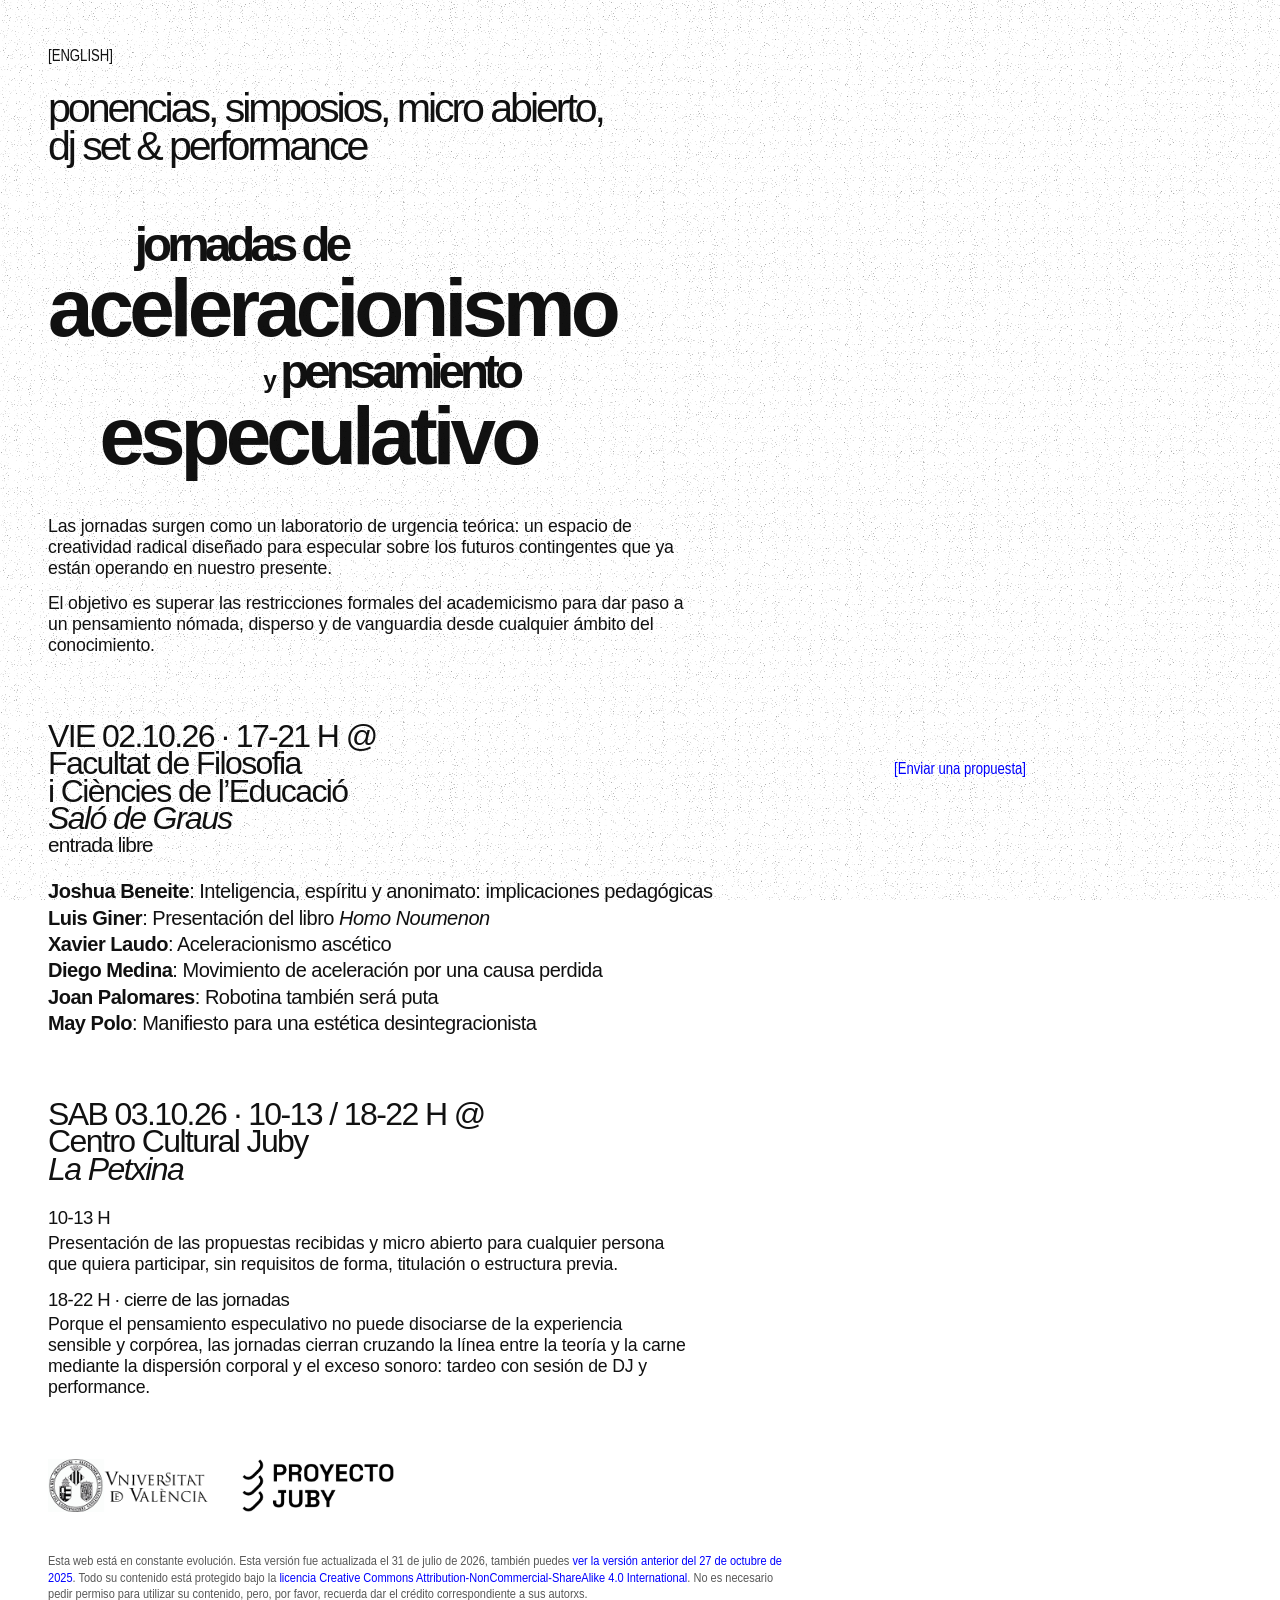
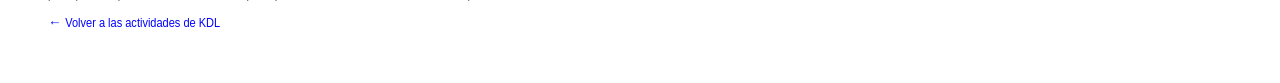
==== commit 7bf6d03c: "Reduce un 20 % el tamaño del contenido de las jornadas Tipografía, espacios entre bloques, botón y l" ====
--- a/actividades/jornadas-aceleracionismo-2026/index.html
+++ b/actividades/jornadas-aceleracionismo-2026/index.html
@@ -11,7 +11,7 @@
     <meta name="theme-color" content="#ffffff" media="(prefers-color-scheme: light)" />
     <meta name="theme-color" content="#000000" media="(prefers-color-scheme: dark)" />
     <link rel="stylesheet" href="../../style.css?v=20260827c" />
-    <link rel="stylesheet" href="jornadas.css?v=20260923c" />
+    <link rel="stylesheet" href="jornadas.css?v=20260923d" />
     <link rel="icon" type="image/png" href="../../assets/img/favicon/favicon-96x96.png" sizes="96x96" media="(prefers-color-scheme: light)" />
     <link rel="icon" type="image/svg+xml" href="../../assets/img/favicon/favicon.svg" media="(prefers-color-scheme: light)" />
     <link rel="icon" type="image/svg+xml" href="../../assets/img/favicon/favicon-dark.svg" media="(prefers-color-scheme: dark)" />
--- a/actividades/jornadas-aceleracionismo-2026/jornadas.css
+++ b/actividades/jornadas-aceleracionismo-2026/jornadas.css
@@ -8,6 +8,7 @@
   --helvetica: "Neue Haas Grotesk Text Pro", "Helvetica Neue", Helvetica, Arial, sans-serif;
   --col: 50rem;            /* columna de contenido */
   --pad-left: 3rem;
+  --k: 0.8;                /* escala general del contenido (−20 %) */
   min-height: 100vh;
   background: var(--paper);
   color: var(--ink);
@@ -52,9 +53,9 @@
 
 /* ---------------------------------------------------------------- bloque 1 */
 .j-actividades {
-  margin: 0 0 clamp(2.5rem, 9cqi, 6rem);
-  font-size: calc((100vw - 2rem) / 15);
-  font-size: calc(100cqi / 14.6);
+  margin: 0 0 clamp(2rem, 7.2cqi, 4.8rem);
+  font-size: calc((100vw - 2rem) / 15 * var(--k));
+  font-size: calc(100cqi / 14.6 * var(--k));
   font-weight: 500;
   line-height: 0.92;
   letter-spacing: -0.075em;
@@ -65,9 +66,9 @@
    jornadas de arranca donde acaba la primera c; y pensamiento al 37 % del bloque;
    especulativo, con su última letra bajo la última de pensamiento */
 .j-titulo {
-  margin: 0 0 clamp(2rem, 7cqi, 4.5rem);
-  font-size: min(calc((100vw - 2rem) / 7.35), 6.8rem);
-  font-size: calc(100cqi / 7.35);
+  margin: 0 0 clamp(1.6rem, 5.6cqi, 3.6rem);
+  font-size: min(calc((100vw - 2rem) / 7.35 * var(--k)), 5.44rem);
+  font-size: calc(100cqi / 7.35 * var(--k));
   font-weight: 700;
   line-height: 0.9;
   letter-spacing: -0.06em;
@@ -111,7 +112,7 @@
 /* ---------------------------------------------------------------- texto corrido */
 .jornadas-lead {
   max-width: 40rem;
-  font-size: max(1.08rem, calc(100cqi / 34));
+  font-size: max(0.95rem, calc(100cqi / 34 * var(--k)));
   line-height: 1.2;
   letter-spacing: -0.01em;
 }
@@ -125,7 +126,7 @@
 .jornadas-actions {
   margin: 1.6rem 0 0;
   font-family: var(--font-narrow);
-  font-size: 1.25rem;
+  font-size: 1rem;
 }
 
 .jornadas-actions a {
@@ -157,13 +158,13 @@
 
 /* ---------------------------------------------------------------- bloque 3: los días */
 .j-dia {
-  margin-top: clamp(3rem, 11cqi, 7rem);
+  margin-top: clamp(2.4rem, 8.8cqi, 5.6rem);
 }
 
 .j-cab,
 .j-sede {
   margin: 0;
-  font-size: max(1.2rem, calc(100cqi / 18.8));
+  font-size: max(1rem, calc(100cqi / 18.8 * var(--k)));
   font-weight: 400;
   line-height: 0.86;
   letter-spacing: -0.05em;
@@ -176,16 +177,16 @@
 
 .j-entrada {
   margin: 0.12em 0 0;
-  font-size: max(0.95rem, calc(100cqi / 18.8 * 0.65));
+  font-size: max(0.8rem, calc(100cqi / 18.8 * 0.65 * var(--k)));
   line-height: 1;
   letter-spacing: -0.04em;
 }
 
 .j-ponencias {
-  margin: clamp(1.4rem, 4cqi, 2.4rem) 0 0;
+  margin: clamp(1.1rem, 3.2cqi, 1.9rem) 0 0;
   padding: 0;
   list-style: none;
-  font-size: max(1.05rem, calc(100cqi / 30));
+  font-size: max(0.95rem, calc(100cqi / 30 * var(--k)));
   line-height: 1.12;
   letter-spacing: -0.025em;
 }
@@ -200,8 +201,8 @@
 
 .j-franjas {
   max-width: 40rem;
-  margin: clamp(1.4rem, 4cqi, 2.4rem) 0 0;
-  font-size: max(1.05rem, calc(100cqi / 34));
+  margin: clamp(1.1rem, 3.2cqi, 1.9rem) 0 0;
+  font-size: max(0.95rem, calc(100cqi / 34 * var(--k)));
   line-height: 1.2;
   letter-spacing: -0.01em;
 }
@@ -215,11 +216,11 @@
 
 /* ---------------------------------------------------------------- bloque 4: logos */
 .jornadas-partners {
-  --logo-h: 4.2rem;       /* alto de la tinta de los dos logos */
+  --logo-h: 3.36rem;       /* alto de la tinta de los dos logos */
   display: flex;
   align-items: center;
   gap: 2rem;
-  margin-top: clamp(3rem, 10cqi, 6rem);
+  margin-top: clamp(2.4rem, 8cqi, 4.8rem);
 }
 
 .jornadas-partners a {
@@ -288,7 +289,7 @@
 
   /* mismos altos de tinta, más pequeños: los dos caben en una línea de 375 px */
   .jornadas-partners {
-    --logo-h: 2.6rem;
+    --logo-h: 2.1rem;
     gap: 1rem;
   }
 }
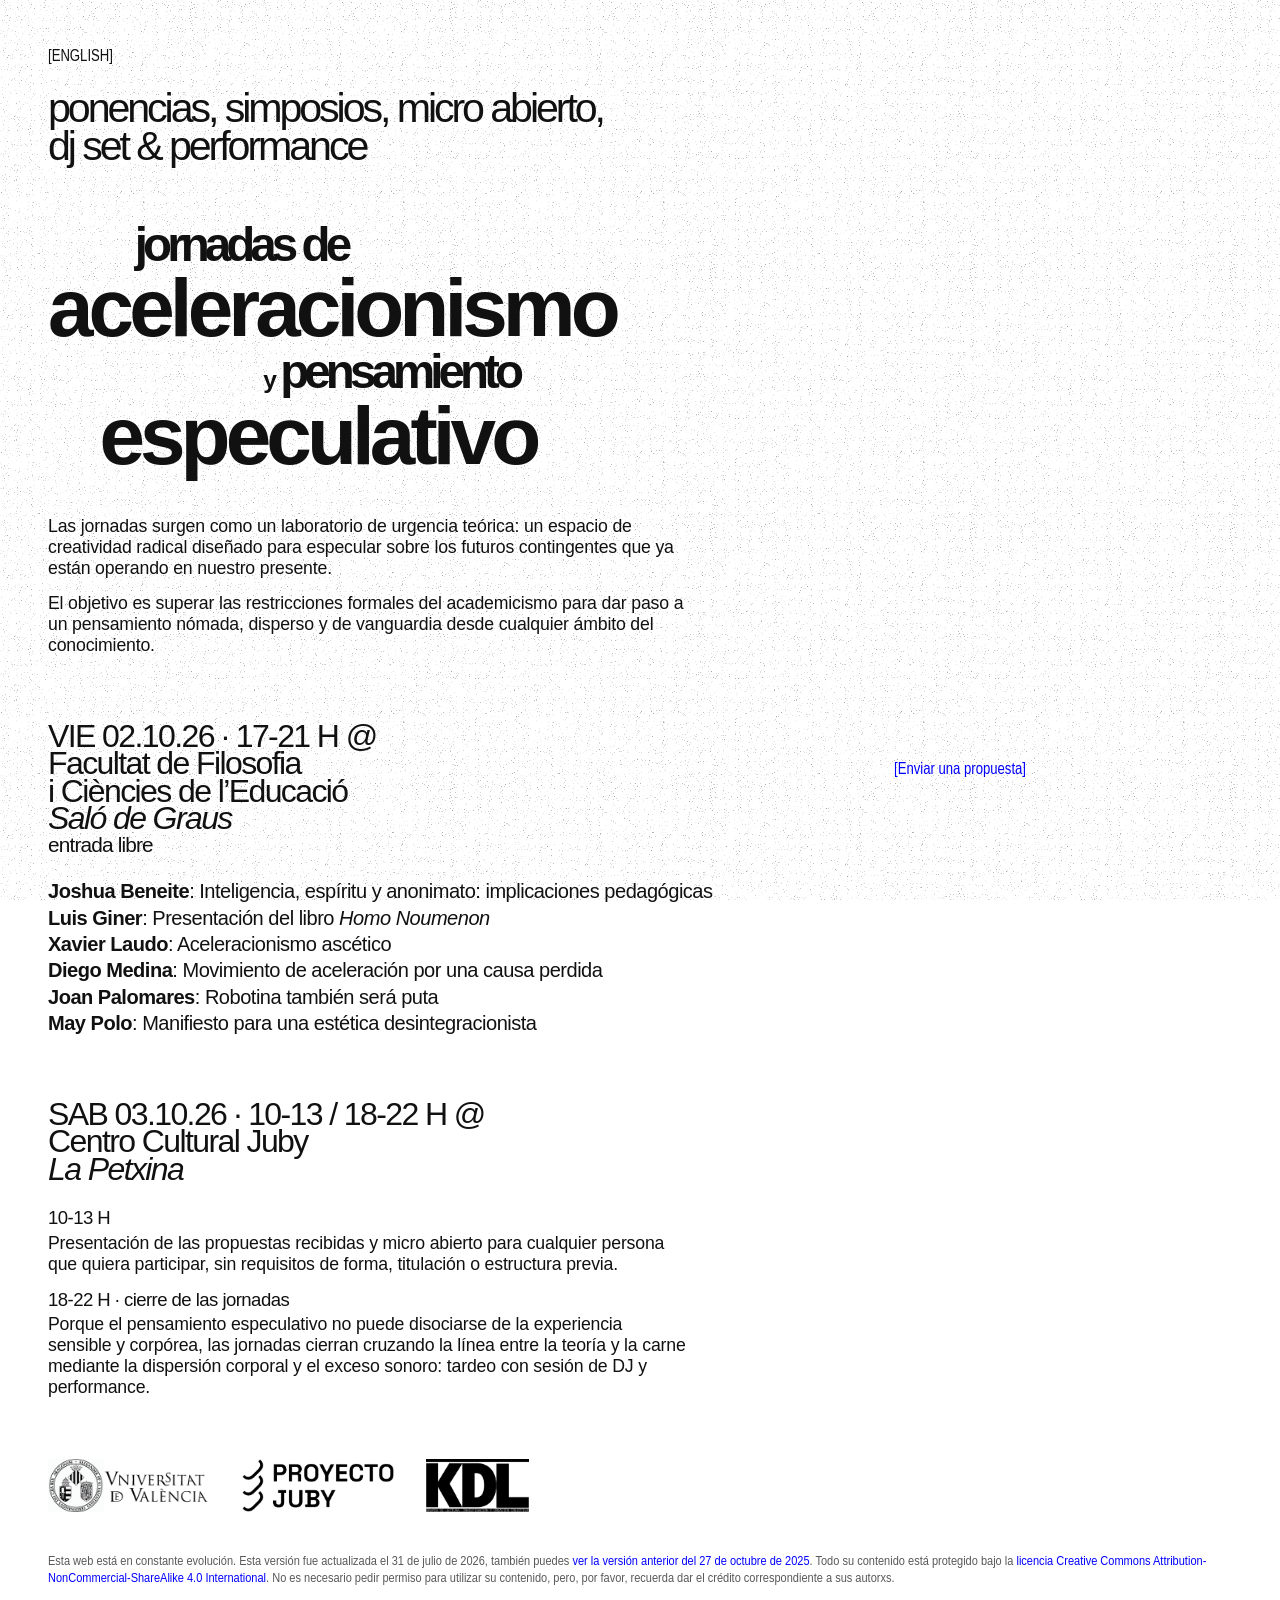
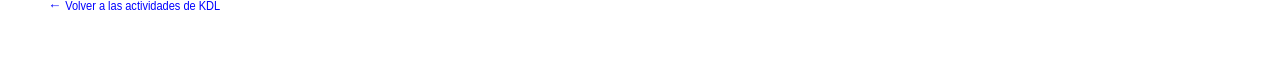
==== commit ba06a46d: "Arregla el hover de los enlaces y añade el logo de KDL a las jornadas - «Enviar una propuesta» y los" ====
--- a/actividades/jornadas-aceleracionismo-2026/index.html
+++ b/actividades/jornadas-aceleracionismo-2026/index.html
@@ -11,7 +11,7 @@
     <meta name="theme-color" content="#ffffff" media="(prefers-color-scheme: light)" />
     <meta name="theme-color" content="#000000" media="(prefers-color-scheme: dark)" />
     <link rel="stylesheet" href="../../style.css?v=20260827c" />
-    <link rel="stylesheet" href="jornadas.css?v=20260923d" />
+    <link rel="stylesheet" href="jornadas.css?v=20260923e" />
     <link rel="icon" type="image/png" href="../../assets/img/favicon/favicon-96x96.png" sizes="96x96" media="(prefers-color-scheme: light)" />
     <link rel="icon" type="image/svg+xml" href="../../assets/img/favicon/favicon.svg" media="(prefers-color-scheme: light)" />
     <link rel="icon" type="image/svg+xml" href="../../assets/img/favicon/favicon-dark.svg" media="(prefers-color-scheme: dark)" />
@@ -107,6 +107,15 @@
             height="311"
           />
         </a>
+        <a href="../../" aria-label="KLUB DEL LIBRE">
+          <img
+            class="kdl-logo"
+            src="../../assets/img/logo/kdl-logo-cerrado.png"
+            alt="KLUB DEL LIBRE"
+            width="1107"
+            height="579"
+          />
+        </a>
       </section>
     </main>
 
--- a/actividades/jornadas-aceleracionismo-2026/jornadas.css
+++ b/actividades/jornadas-aceleracionismo-2026/jornadas.css
@@ -134,6 +134,17 @@
   text-decoration: none;
 }
 
+/* al pasar por encima: fondo azul y letra blanca, como el resto de la web.
+   Sin esto, el color azul de arriba gana al a:hover de style.css y el texto
+   desaparece sobre el fondo azul */
+.jornadas-actions a:hover,
+.jornadas-actions a:focus-visible,
+.jornadas-footer a:hover,
+.jornadas-footer a:focus-visible {
+  background: var(--link-blue);
+  color: #ffffff;
+}
+
 .jornadas-actions a::before {
   content: "[";
 }
@@ -216,7 +227,7 @@
 
 /* ---------------------------------------------------------------- bloque 4: logos */
 .jornadas-partners {
-  --logo-h: 3.36rem;       /* alto de la tinta de los dos logos */
+  --logo-h: 3.36rem;       /* alto de la tinta de los logos */
   display: flex;
   align-items: center;
   gap: 2rem;
@@ -233,10 +244,11 @@
   background: transparent;
 }
 
-/* los dos logos con la tinta al mismo alto, así quedan alineados arriba, abajo y
+/* los logos con la tinta al mismo alto, así quedan alineados arriba, abajo y
    por el centro. La imagen de la UV trae mucho aire arriba y abajo (96 px de 450):
    se recorta con object-fit a la proporción de su tinta (778 × 258).
-   Además viene en blanco y se invierte; la de Juby ya es negra sobre transparente */
+   Además viene en blanco y se invierte; las de Juby y KDL ya son negras sobre
+   transparente y sin margen, así que encajan solas */
 .jornadas-partners img {
   height: var(--logo-h);
   width: auto;
@@ -248,10 +260,11 @@
   filter: invert(1);
 }
 
+/* el pie ocupa todo el ancho de la página, con el mismo margen a los dos lados */
 .jornadas-footer {
-  width: min(var(--col), 100%);
+  width: 100%;
   margin: 0;
-  padding: 1rem 0 2.5rem var(--pad-left);
+  padding: 1rem var(--pad-left) 2.5rem;
   border: 0;
   color: rgb(17 17 17 / 70%);
   font-family: var(--font-narrow);
@@ -287,7 +300,7 @@
     max-width: none;
   }
 
-  /* mismos altos de tinta, más pequeños: los dos caben en una línea de 375 px */
+  /* mismos altos de tinta, más pequeños: los tres caben en una línea de 375 px */
   .jornadas-partners {
     --logo-h: 2.1rem;
     gap: 1rem;
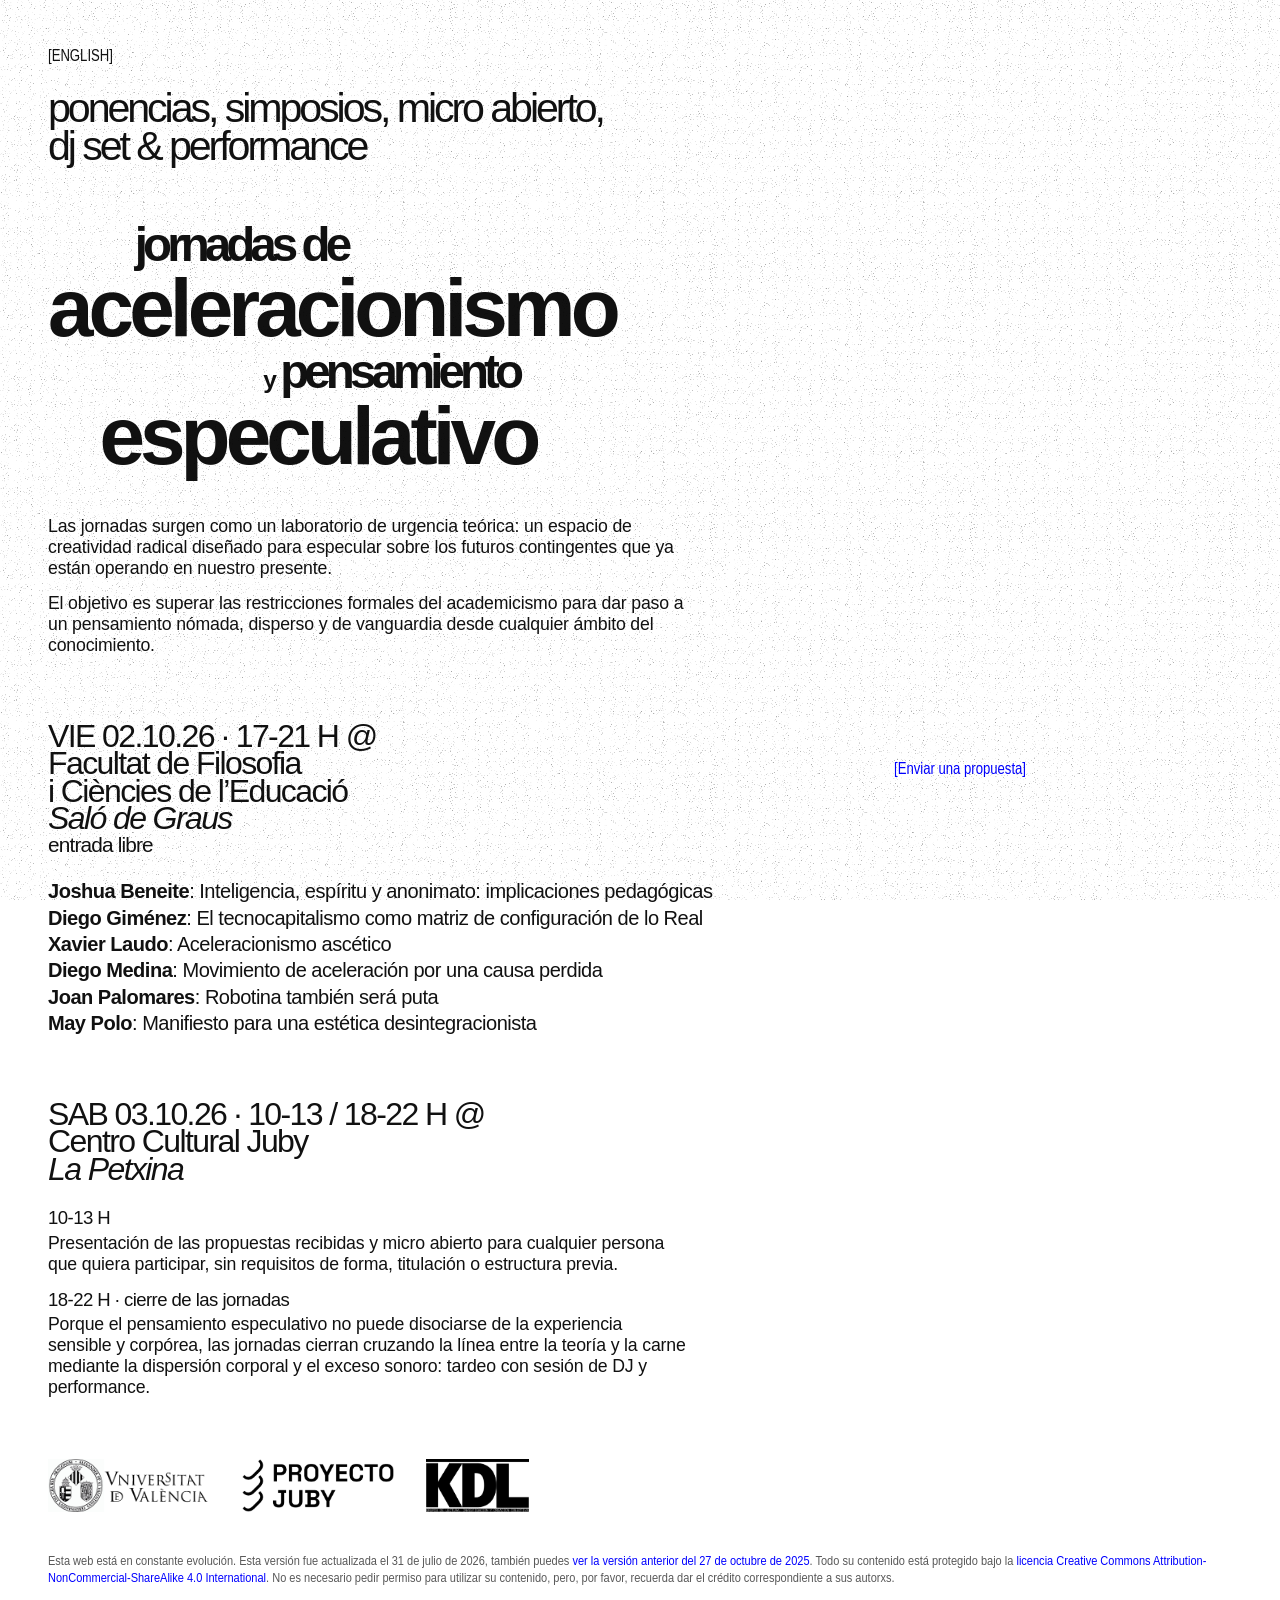
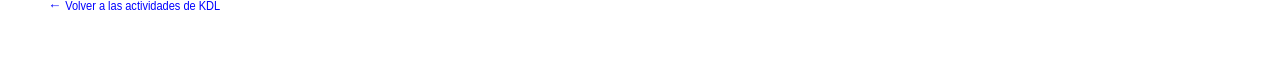
==== commit 324e935f: "Jornadas: Diego Giménez sustituye a Luis Giner Co-Authored-By: Claude Opus 5.5 <noreply@anthropic.co" ====
--- a/actividades/jornadas-aceleracionismo-2026/index.html
+++ b/actividades/jornadas-aceleracionismo-2026/index.html
@@ -17,7 +17,7 @@
     <link rel="icon" type="image/svg+xml" href="../../assets/img/favicon/favicon-dark.svg" media="(prefers-color-scheme: dark)" />
     <link rel="shortcut icon" href="../../assets/img/favicon/favicon.ico" media="(prefers-color-scheme: light)" />
     <title>I Jornadas de Aceleracionismo y Pensamiento Especulativo — KLUB DEL LIBRE</title>
-    <script src="../../language.js?v=20260923b" defer></script>
+    <script src="../../language.js?v=20260923c" defer></script>
   </head>
   <body class="jornadas-page" data-page="jornadas">
     <a class="skip-link" href="#contenido">Saltar al contenido</a>
@@ -60,7 +60,7 @@
 
         <ul class="j-ponencias">
           <li><span class="talk-speaker">Joshua Beneite</span>: <span class="talk-title">Inteligencia, espíritu y anonimato: implicaciones pedagógicas</span></li>
-          <li><span class="talk-speaker">Luis Giner</span>: <span class="talk-title">Presentación del libro <em>Homo Noumenon</em></span></li>
+          <li><span class="talk-speaker">Diego Giménez</span>: <span class="talk-title">El tecnocapitalismo como matriz de configuración de lo Real</span></li>
           <li><span class="talk-speaker">Xavier Laudo</span>: <span class="talk-title">Aceleracionismo ascético</span></li>
           <li><span class="talk-speaker">Diego Medina</span>: <span class="talk-title">Movimiento de aceleración por una causa perdida</span></li>
           <li><span class="talk-speaker">Joan Palomares</span>: <span class="talk-title">Robotina también será puta</span></li>
